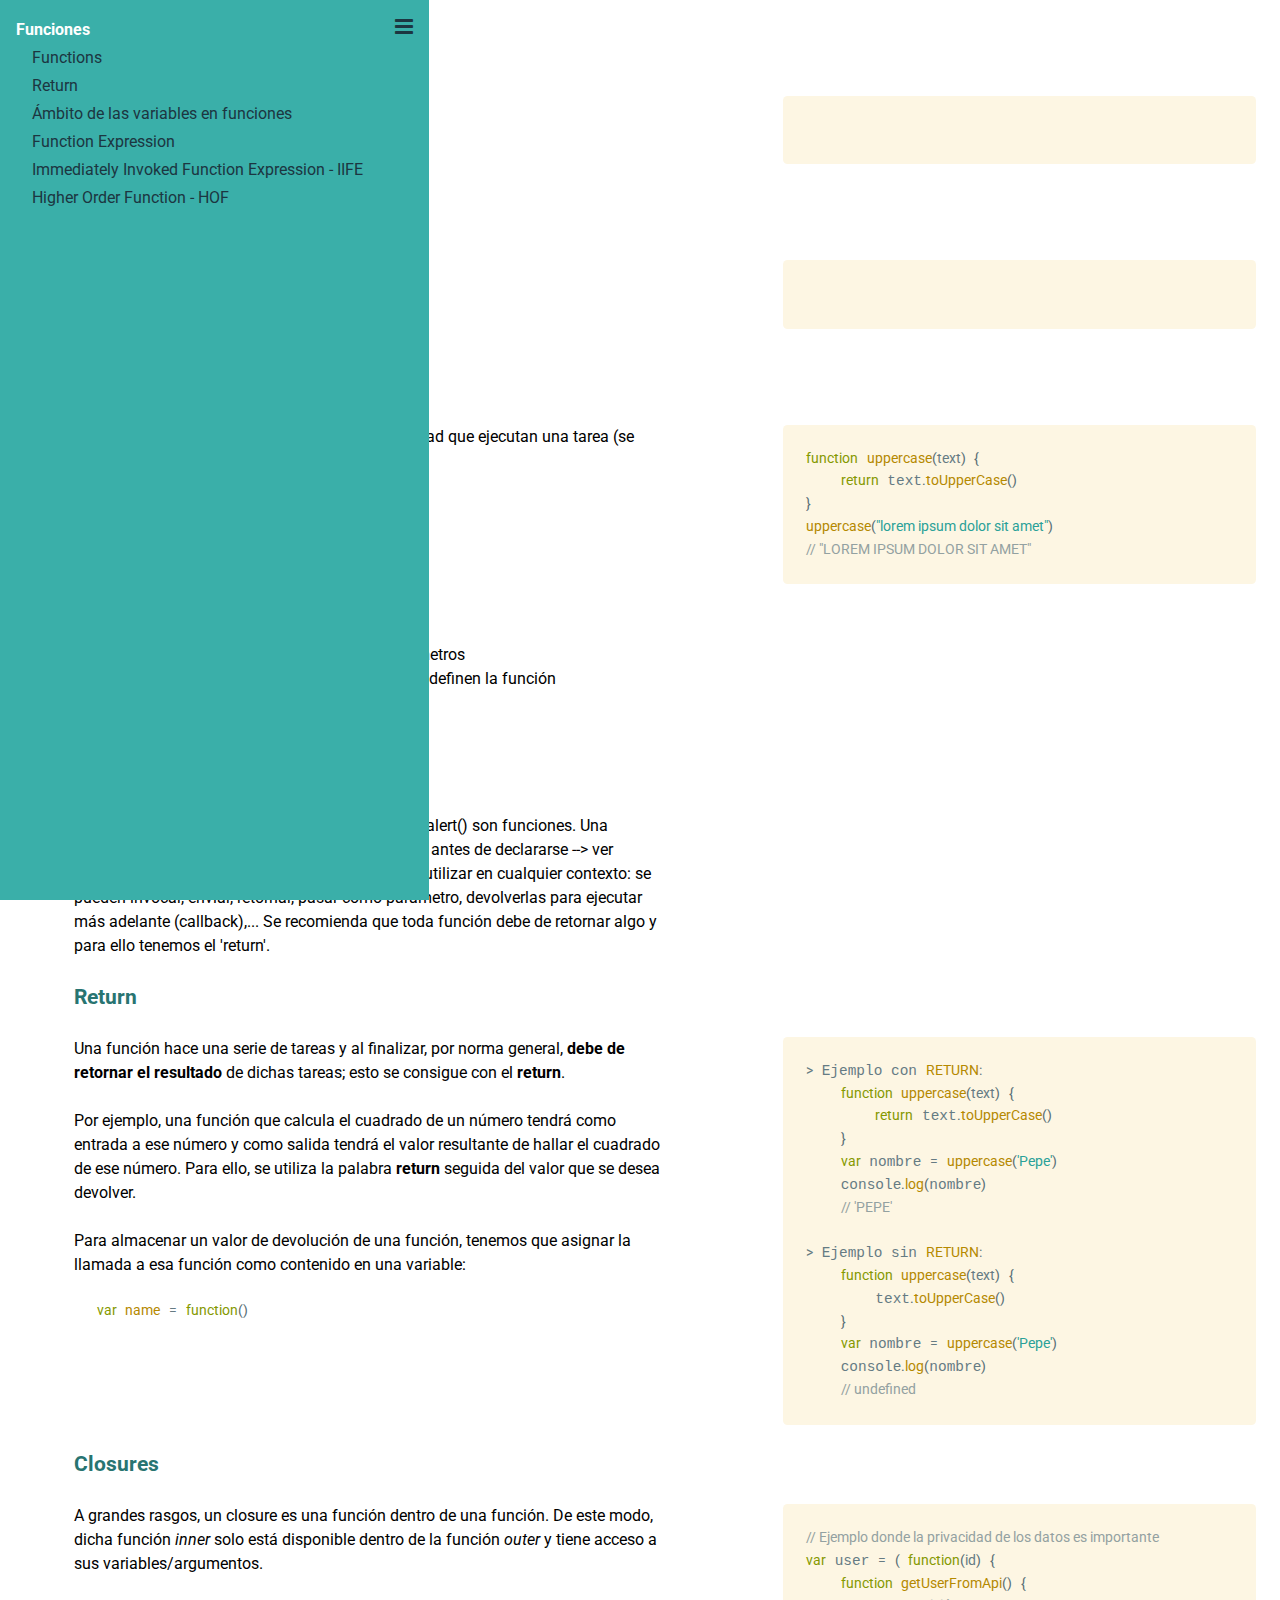
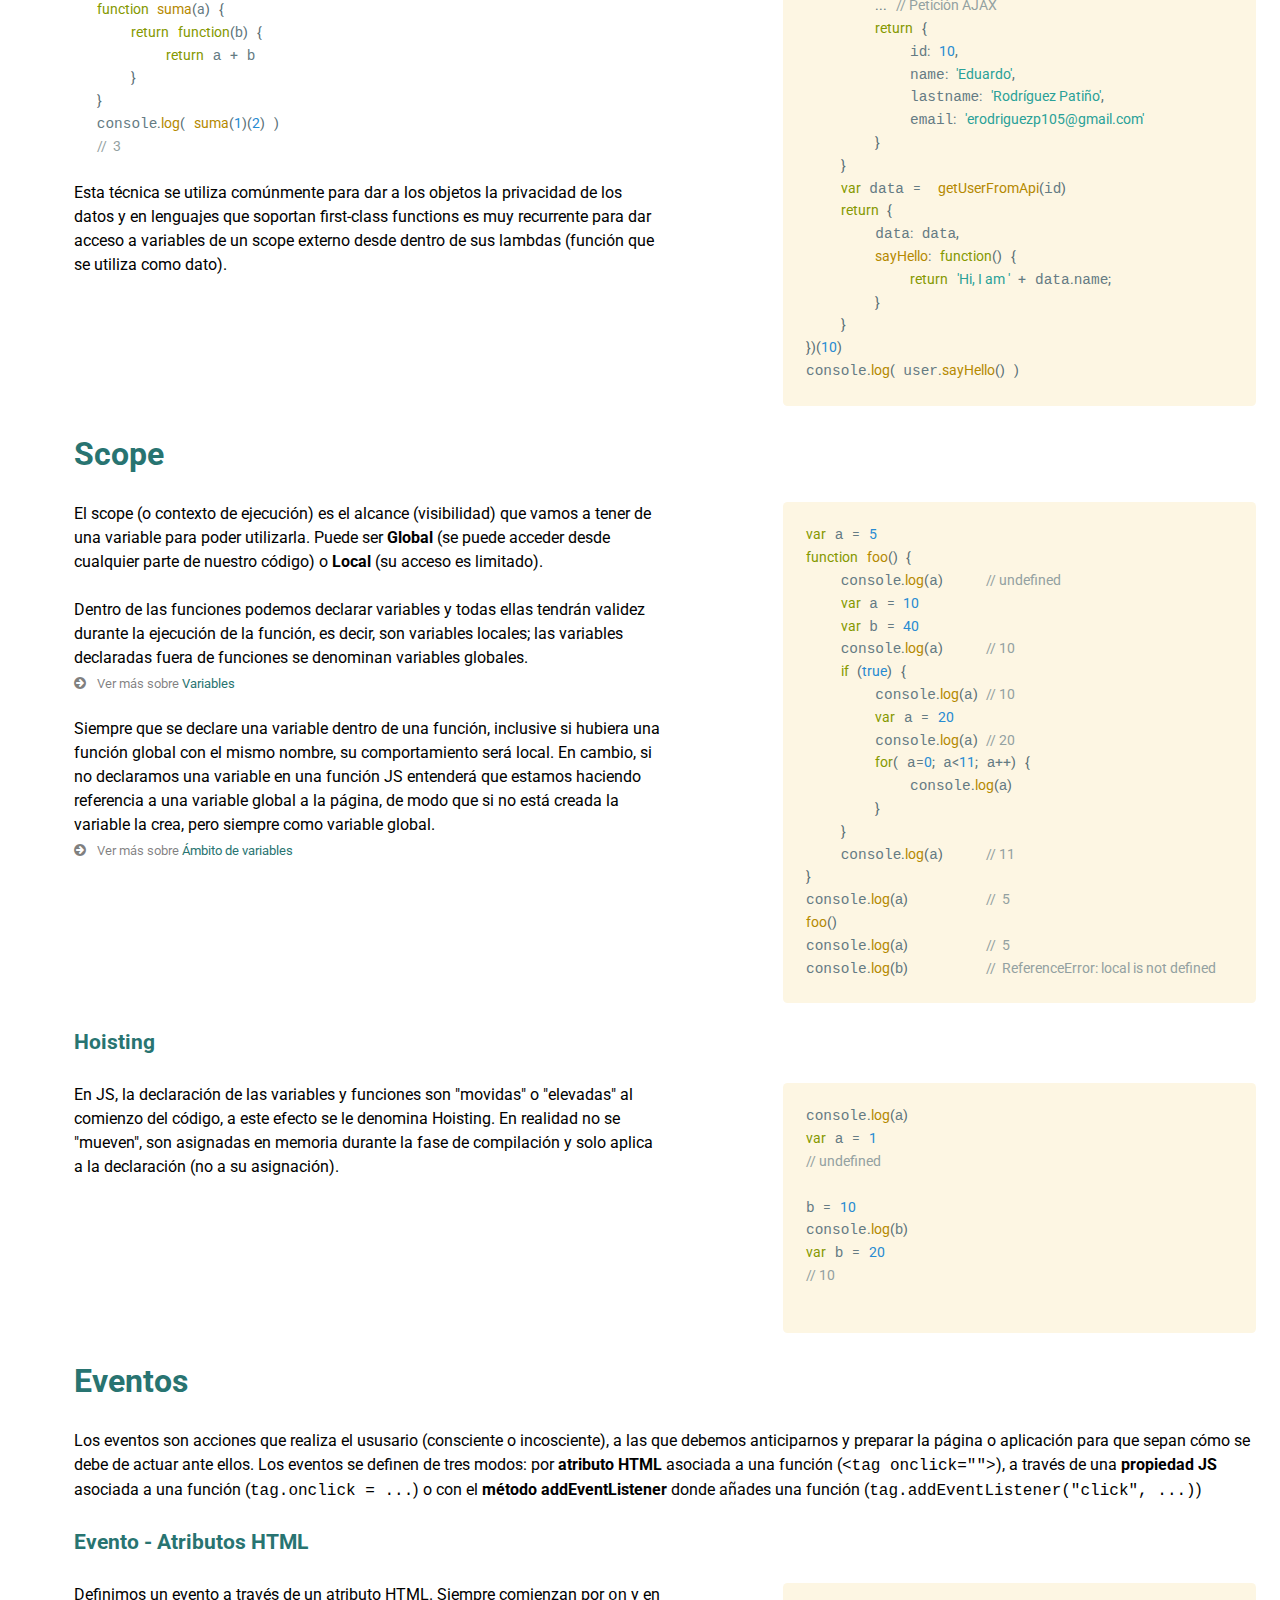
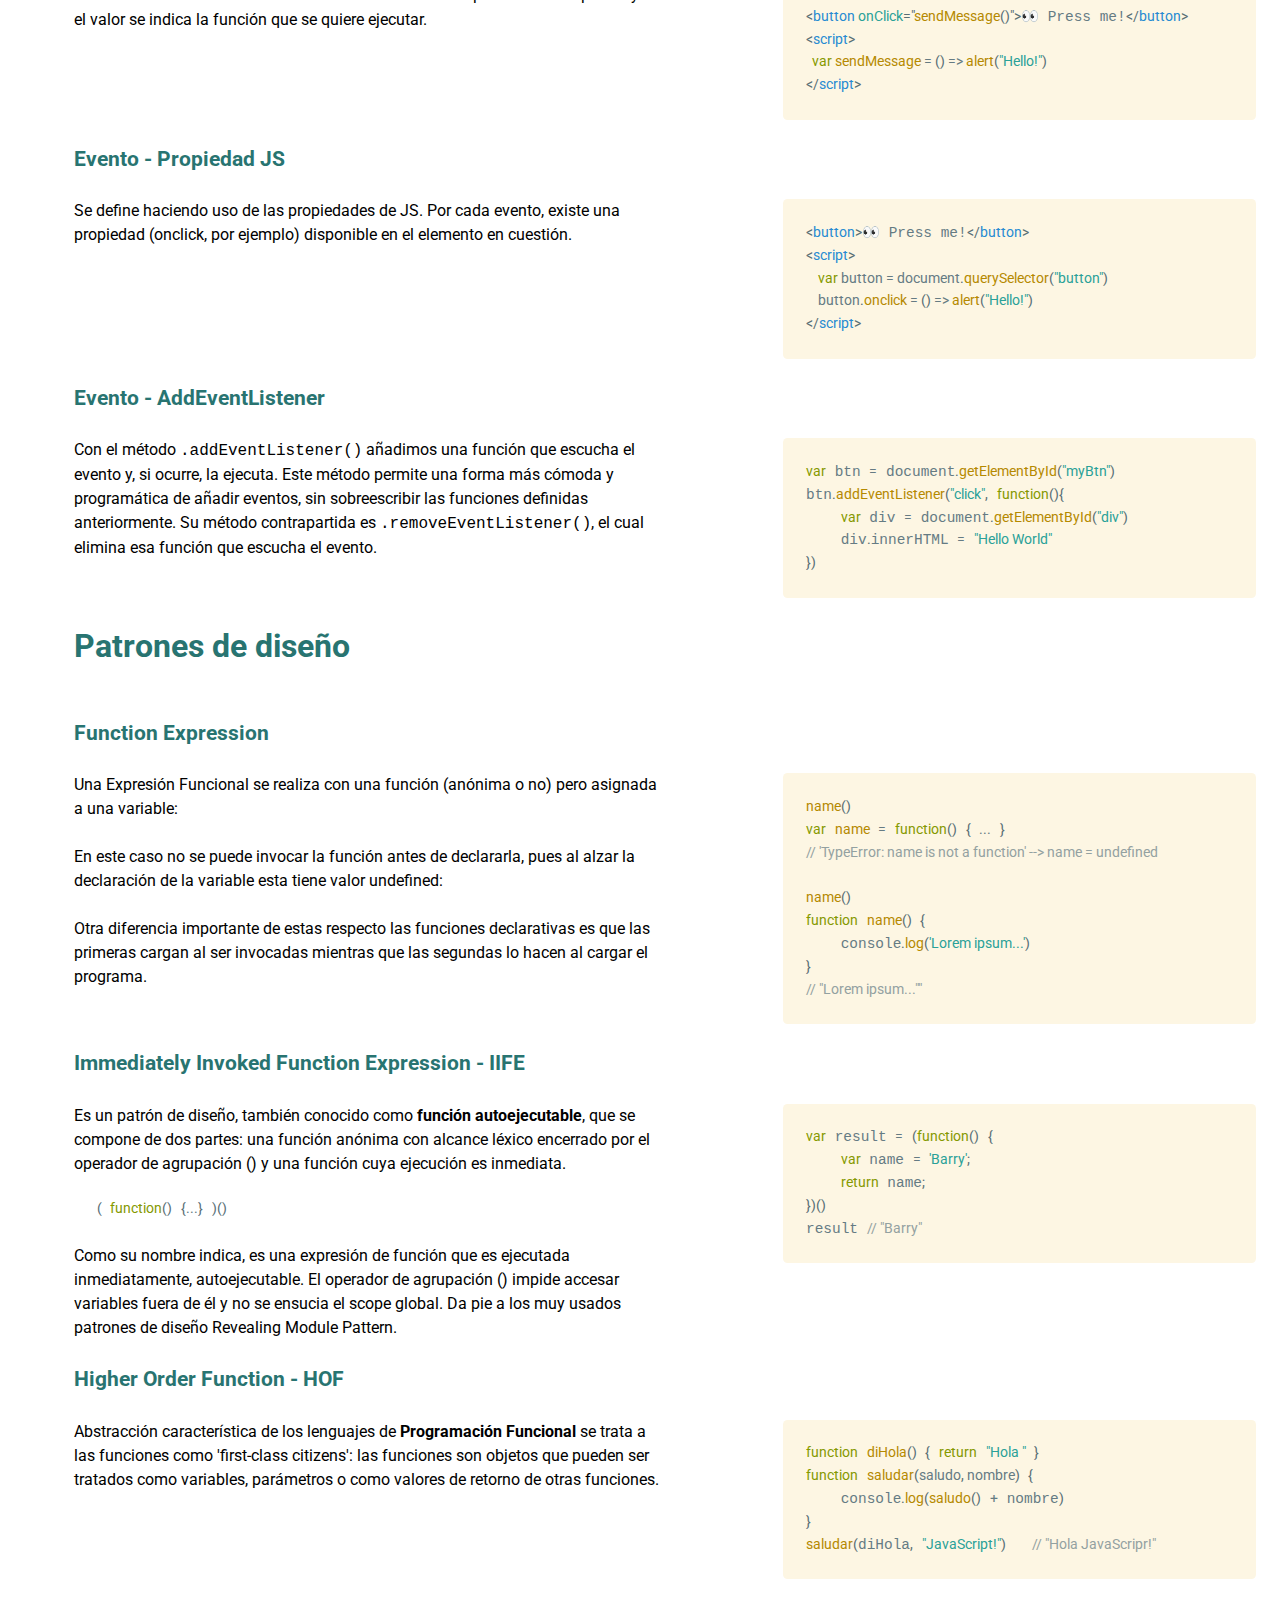
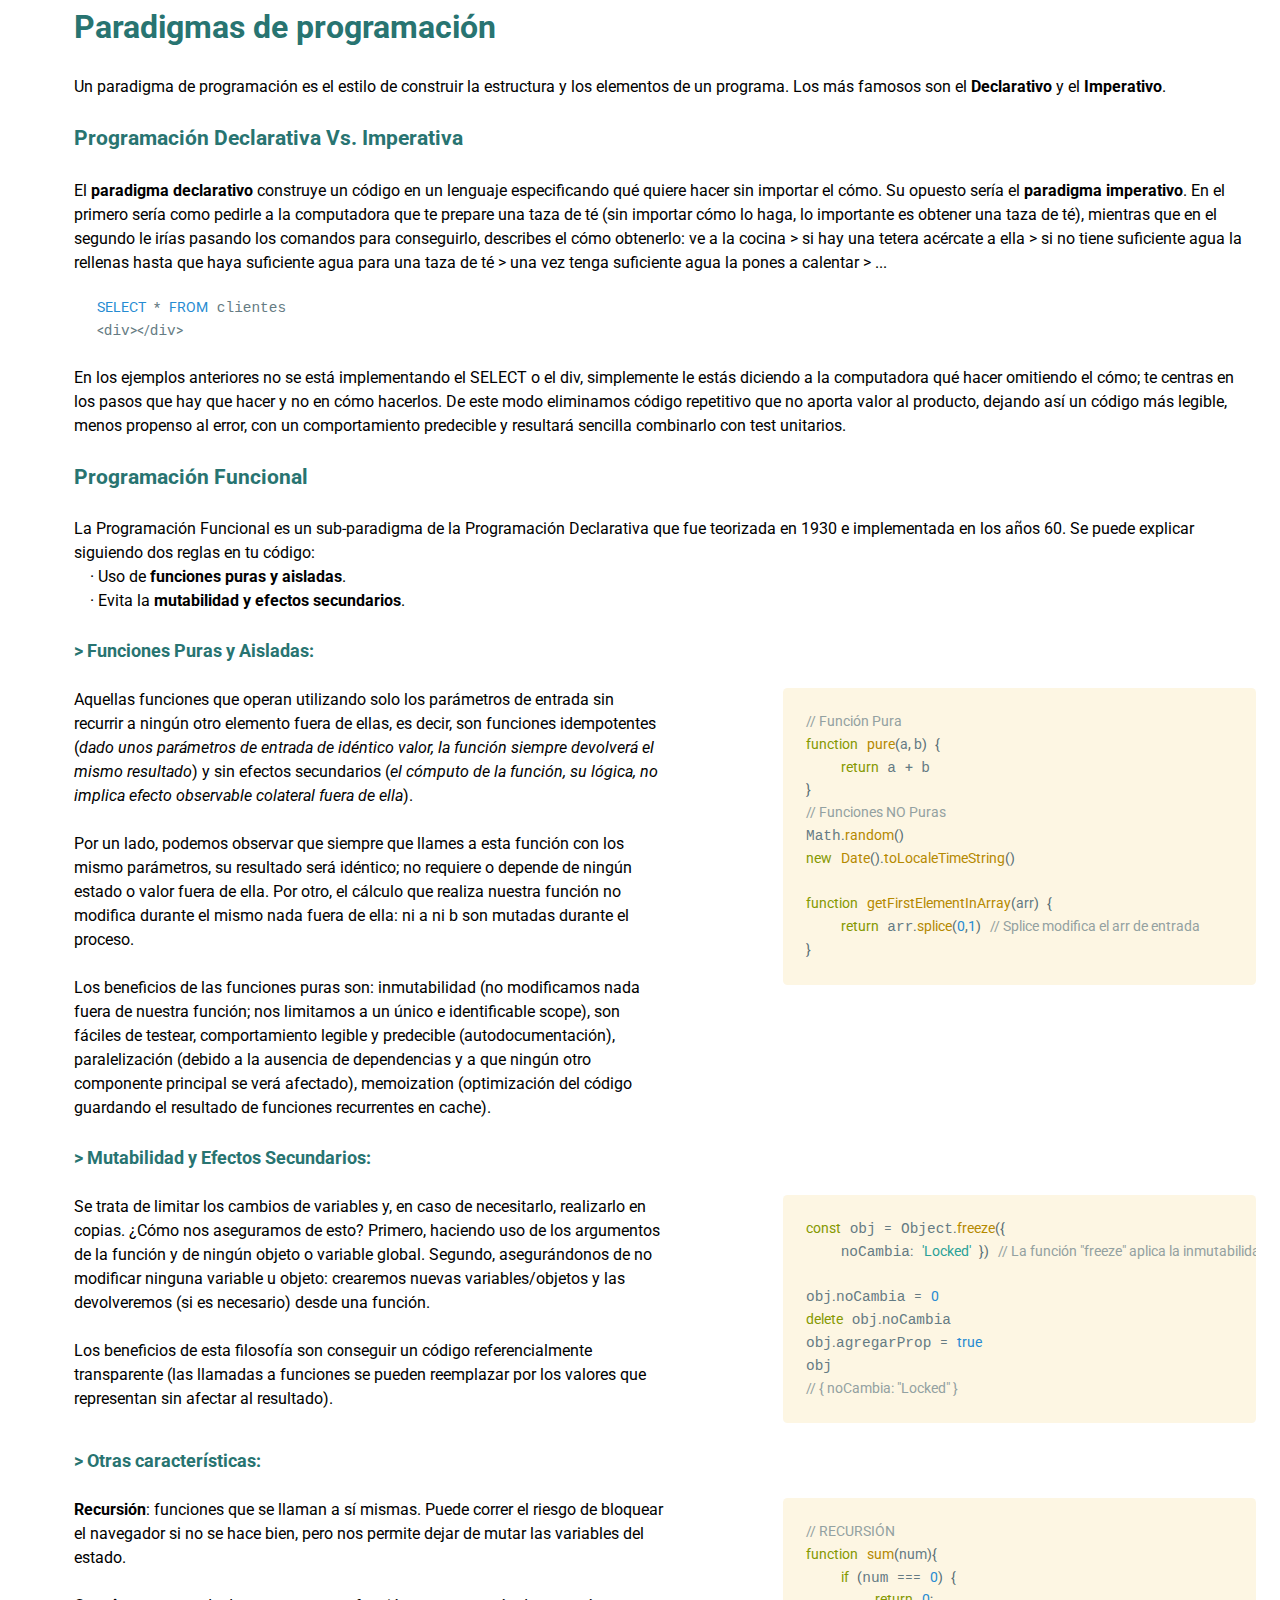
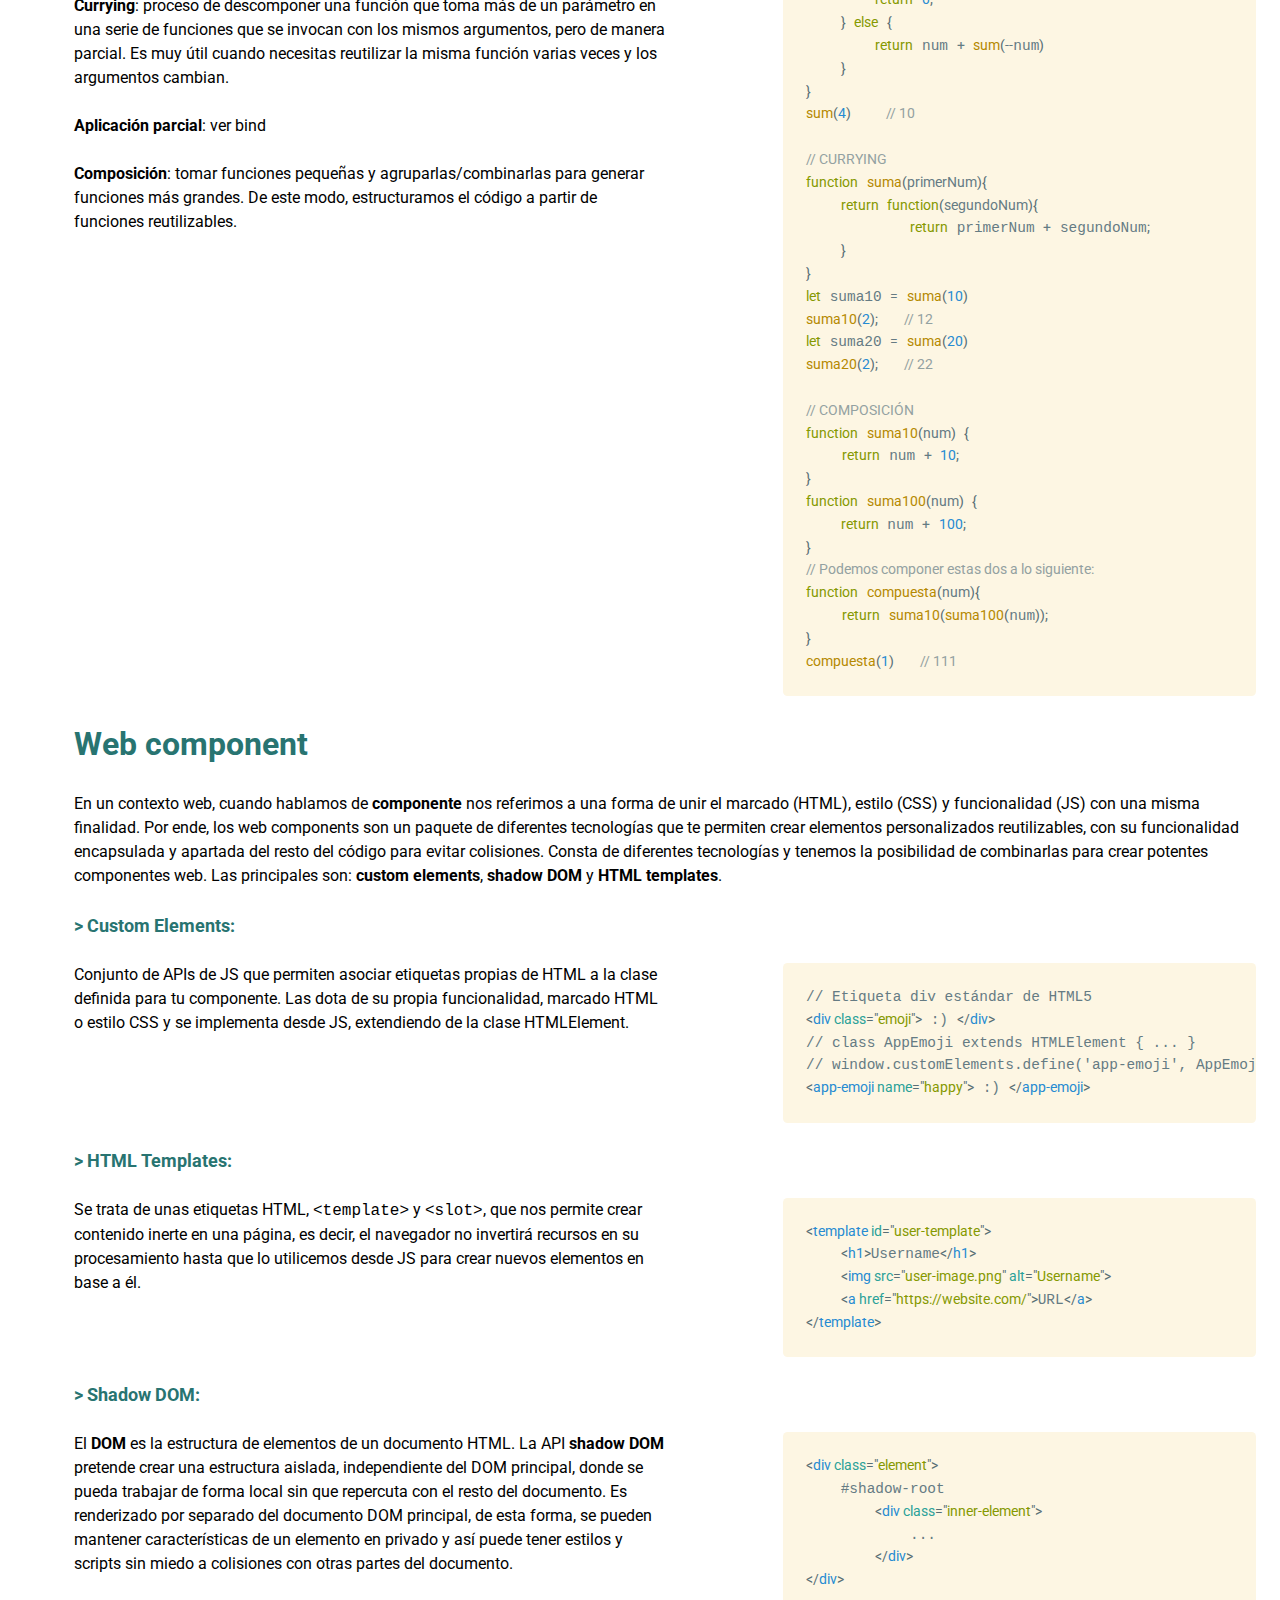
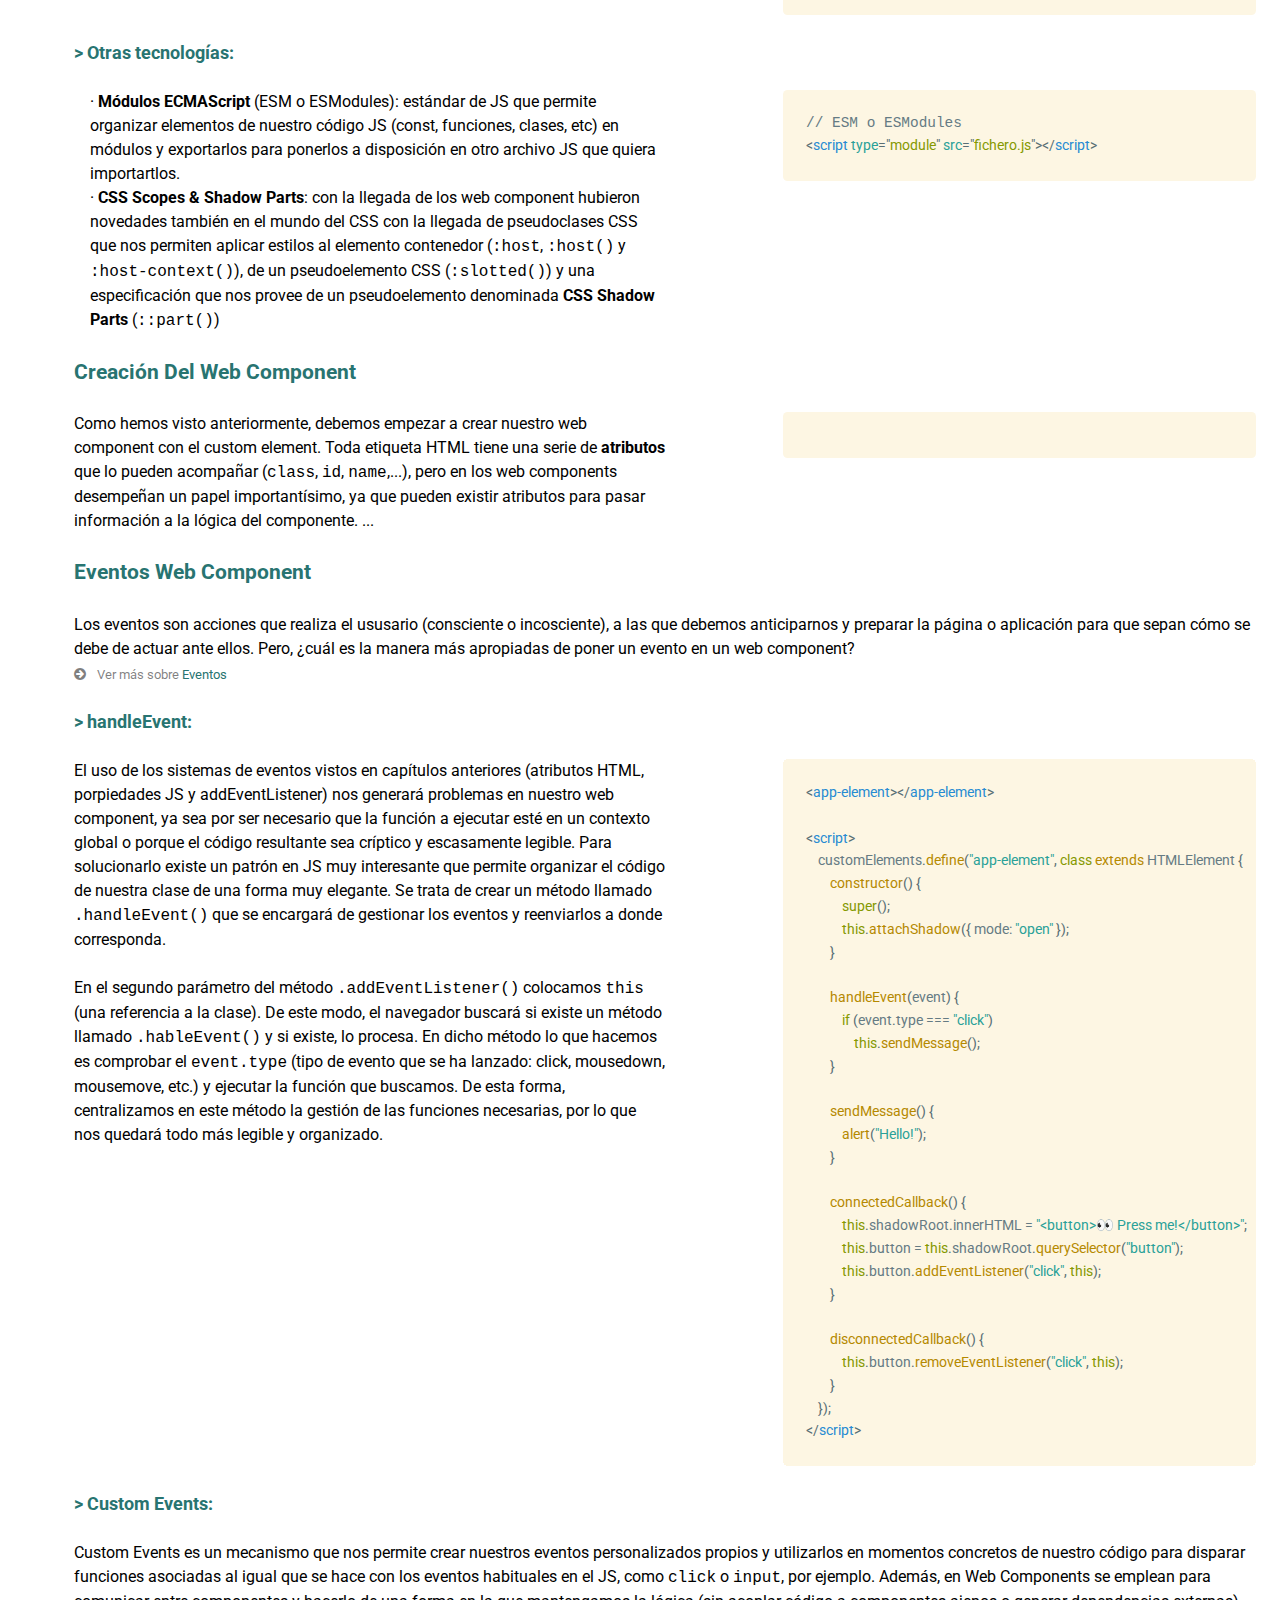
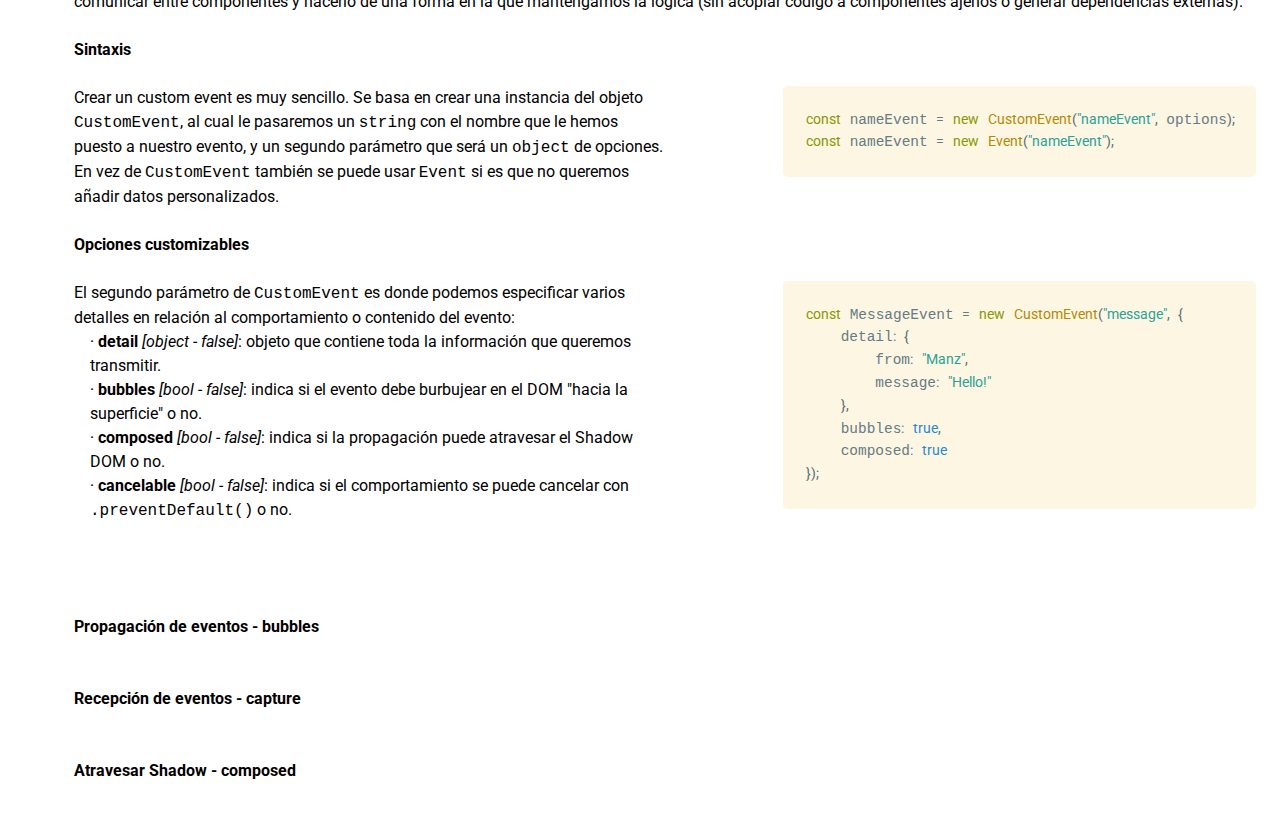
==== staff/bruno-diaz/index.html @ b8c747b1 "Web with all knowledge about JS" ====
<!DOCTYPE html>
<html lang="es">
<head>
    <meta charset="UTF-8">
    <meta name="viewport" content="width=device-width, initial-scale=1.0">

    <script src="https://code.jquery.com/jquery-1.10.2.js"></script>

    <link rel="stylesheet" href="https://cdnjs.cloudflare.com/ajax/libs/font-awesome/4.7.0/css/font-awesome.min.css">
    <link rel="stylesheet" href="./css/style.css">
    <title></title>
</head>
<body>
    <nav id="navList"></nav>

    <section id="contain">
        <h1>Variable</h1>
        <div class="contain__block">
            <div>
                
            </div>
            <pre class="language-javascript"><code>

            </code></pre>
        </div>

        <h1>Object</h1>
        <div class="contain__block">
            <div>
                
            </div>
            <pre class="language-javascript"><code>

            </code></pre>
        </div>

        <h1>Function</h1>
        <div class="contain__block">
            <div>
                Una función es un trozo o conjunto de funcionalidad que ejecutan una tarea (se aconseja que tenga una única responasibilidad).
            
                <h6>Declarar una función</h6>
                <pre class="language-javascript"><code>
function name() { ... }
                </code></pre>
                Donde vemos las siguientes partes:
                <ul class="contain__list">
                    <li>name -> ID para determinar la función</li>
                    <li>() -> operador de agrupación para recibir parámetros</li>
                    <li>{} -> para delimitar el bloque de sentencias que definen la función</li>
                </ul>
                
                <h6> Invocación de una función</h6>
                <pre class="language-javascript"><code>
name()
                </code></pre>
                Con esto se puede determinar que console.log() o alert() son funciones.

                Una cualidad de JS es que la función se puede invocar antes de declararse --> ver Hoisting (alzado)

                Las funciones en JS se pueden utilizar en cualquier contexto: se pueden invocar, enviar, retornar, pasar como parámetro, devolverlas para ejecutar más adelante (callback),...

                Se recomienda que toda función debe de retornar algo y para ello tenemos el 'return'.
            </div>
            <pre class="language-javascript"><code>
function uppercase(text) {
    return text.toUpperCase()
}
uppercase("lorem ipsum dolor sit amet")
// "LOREM IPSUM DOLOR SIT AMET"
            </code></pre>
        </div>

        <h3 id="function__R">Return</h3>
        <div class="contain__block">
            <div>
                Una función hace una serie de tareas y al finalizar, por norma general, <strong>debe de retornar el resultado</strong> de dichas tareas; esto se consigue con el <strong>return</strong>.
                <br><br>
                Por ejemplo, una función que calcula el cuadrado de un número tendrá como entrada a ese número y como salida tendrá el valor resultante de hallar el cuadrado de ese número. Para ello, se utiliza la palabra <strong>return</strong> seguida del valor que se desea devolver.
                <br><br>
                Para almacenar un valor de devolución de una función, tenemos que asignar la llamada a esa función como contenido en una variable:
                <br>
                <pre class="language-javascript"><code>
var name = function()
                </code></pre>
            </div>
            <pre class="language-javascript"><code>
> Ejemplo con RETURN:
    function uppercase(text) {
        return text.toUpperCase()
    }
    var nombre = uppercase('Pepe')
    console.log(nombre)
    // 'PEPE'

> Ejemplo sin RETURN:
    function uppercase(text) {
        text.toUpperCase()
    }
    var nombre = uppercase('Pepe')
    console.log(nombre)
    // undefined
            </code></pre>
        </div>

        <h3 id="function__C">Closures</h3>
        <div class="contain__block">
            <div>
                A grandes rasgos, un closure es una función dentro de una función. De este modo, dicha función <i>inner</i> solo está disponible dentro de la función <i>outer</i> y tiene acceso a sus variables/argumentos.
                <pre class="language-javascript"><code>
function suma(a) {
    return function(b) {
        return a + b
    }
}
console.log( suma(1)(2) )
//  3 
                </code></pre>
                Esta técnica se utiliza comúnmente para dar a los objetos la privacidad de los datos y en lenguajes que soportan first-class functions es muy recurrente para dar acceso a variables de un scope externo desde dentro de sus lambdas (función que se utiliza como dato).
            </div>
            <pre class="language-javascript"><code>
// Ejemplo donde la privacidad de los datos es importante
var user = ( function(id) {
    function getUserFromApi() {
        ... // Petición AJAX
        return {
            id: 10,
            name: 'Eduardo',
            lastname: 'Rodríguez Patiño',
            email: 'erodriguezp105@gmail.com'
        }
    }
    var data =  getUserFromApi(id)
    return {
        data: data,
        sayHello: function() {
            return 'Hi, I am ' + data.name;
        }
    }
})(10)
console.log( user.sayHello() )
            </code></pre>
        </div>

        <h1 id="function__A">Scope</h1>
        <div class="contain__block">
            <div>
                El scope (o contexto de ejecución) es el alcance (visibilidad) que vamos a tener de una variable para poder utilizarla. Puede ser <strong>Global</strong> (se puede acceder desde cualquier parte de nuestro código) o <strong>Local</strong> (su acceso es limitado).
                <br><br>
                Dentro de las funciones podemos declarar variables y todas ellas tendrán validez durante la ejecución de la función, es decir, son variables locales; las variables declaradas fuera de funciones se denominan variables globales. 
                <br>
                <div class="moreInfo">
                    <i class="fa fa-arrow-circle-right "></i> Ver más sobre <a href="#">Variables</a>
                </div>
                <br>
                Siempre que se declare una variable dentro de una función, inclusive si hubiera una función global con el mismo nombre, su comportamiento será local. En cambio, si no declaramos una variable en una función JS entenderá que estamos haciendo referencia a una variable global a la página, de modo que si no está creada la variable la crea, pero siempre como variable global.
                <div class="moreInfo">
                    <i class="fa fa-arrow-circle-right "></i> Ver más sobre <a href="#">Ámbito de variables</a>
                </div>
            </div>
            <pre class="language-javascript"><code>
var a = 5
function foo() {
    console.log(a)     // undefined
    var a = 10
    var b = 40
    console.log(a)     // 10
    if (true) {
        console.log(a) // 10
        var a = 20
        console.log(a) // 20
        for( a=0; a<11; a++) {
            console.log(a)
        }
    }
    console.log(a)     // 11
}
console.log(a)         //  5
foo()
console.log(a)         //  5
console.log(b)         //  ReferenceError: local is not defined
            </code></pre>
        </div>

        <h3 id="">Hoisting</h3>
        <div class="contain__block">
            <div>
                En JS, la declaración de las variables y funciones son "movidas" o "elevadas" al comienzo del código, a este efecto se le denomina Hoisting. En realidad no se "mueven", son asignadas en memoria durante la fase de compilación y solo aplica a la declaración (no a su asignación).
            </div>
            <pre class="language-javascript"><code>
console.log(a)
var a = 1
// undefined

b = 10
console.log(b)
var b = 20
// 10

            </code></pre>
        </div>

        <h1>Eventos</h1>
        <div class="contain__block">
            <div>
                Los eventos son acciones que realiza el ususario (consciente o incosciente), a las que debemos anticiparnos y preparar la página o aplicación para que sepan cómo se debe de actuar ante ellos. Los eventos se definen de tres modos: por <strong>atributo HTML</strong> asociada a una función (<code>&lt;tag onclick=""&gt;</code>), a través de una <strong>propiedad JS</strong> asociada a una función (<code>tag.onclick = ...</code>) o con el <strong>método addEventListener</strong> donde añades una función (<code>tag.addEventListener("click", ...)</code>)
            </div>
        </div>

        <h3>Evento - Atributos HTML</h3>
        <div class="contain__block">
            <div>
                Definimos un evento a través de un atributo HTML. Siempre comienzan por <code>on</code> y en el valor se indica la función que se quiere ejecutar.
            </div>
            <pre class="language-html"><code>
&lt;button onClick="sendMessage()"&gt;👀 Press me!&lt;/button&gt;
&lt;script&gt;
  var sendMessage = () => alert("Hello!")
&lt;/script&gt;
            </code></pre>
        </div>

        <h3>Evento - Propiedad JS</h3>
        <div class="contain__block">
            <div>
                Se define haciendo uso de las propiedades de JS. Por cada evento, existe una propiedad (onclick, por ejemplo) disponible en el elemento en cuestión.
            </div>
            <pre class="language-html"><code>
&lt;button&gt;👀 Press me!&lt;/button&gt;
&lt;script&gt;
    var button = document.querySelector("button")
    button.onclick = () => alert("Hello!")
&lt;/script&gt;
            </code></pre>
        </div>

        <h3>Evento - addEventListener</h3>
        <div class="contain__block">
            <div>
                Con el método <code>.addEventListener()</code> añadimos una función que escucha el evento y, si ocurre, la ejecuta. Este método permite una forma más cómoda y programática de añadir eventos, sin sobreescribir las funciones definidas anteriormente. Su método contrapartida es <code>.removeEventListener()</code>, el cual elimina esa función que escucha el evento.
            </div>
            <pre class="language-javascript"><code>
var btn = document.getElementById("myBtn")
btn.addEventListener("click", function(){
    var div = document.getElementById("div")
    div.innerHTML = "Hello World"
})
            </code></pre>
        </div>

        <h1>Patrones de diseño</h1>
        <div class="contain__block">
            <div>
                
            </div>
        </div>

        <h3 id="function__FE">Function Expression</h3>
        <div class="contain__block">
            <div>
                Una Expresión Funcional se realiza con una función (anónima o no) pero asignada a una variable:
                <br><br>
                En este caso no se puede invocar la función antes de declararla, pues al alzar la declaración de la variable esta tiene valor undefined:
                <br><br>
                Otra diferencia importante de estas respecto las funciones declarativas es que las primeras cargan al ser invocadas mientras que las segundas lo hacen al cargar el programa.
            </div>
            <pre class="language-javascript"><code>
name()
var name = function() { ... }
// 'TypeError: name is not a function' --> name = undefined

name()
function name() {
    console.log('Lorem ipsum...')
}
// "Lorem ipsum...""
            </code></pre>
        </div>

        <h3 id="function__IIFE">Immediately Invoked Function Expression - IIFE</h3>
        <div class="contain__block">
            <div>
                Es un patrón de diseño, también conocido como <strong>función autoejecutable</strong>, que se compone de dos partes: una función anónima con alcance léxico encerrado por el operador de agrupación () y una función cuya ejecución es inmediata.
                <pre class="language-javascript"><code>
( function() {...} )()
                </code></pre>
                Como su nombre indica, es una expresión de función que es ejecutada inmediatamente, autoejecutable. El operador de agrupación () impide accesar variables fuera de él y no se ensucia el scope global. Da pie a los muy usados patrones de diseño Revealing Module Pattern.
            </div>
            <pre class="language-javascript"><code>
var result = (function() {
    var name = 'Barry';
    return name;
})()
result // "Barry"
            </code></pre>
        </div>
        
        <h3 id="function__HOF">Higher Order Function - HOF</h3>
        <div class="contain__block">
            <div>
                Abstracción característica de los lenguajes de <strong>Programación Funcional</strong> se trata a las funciones como 'first-class citizens': las funciones son objetos que pueden ser tratados como variables, parámetros o como valores de retorno de otras funciones.
            </div>
            <pre class="language-javascript"><code>
function diHola() { return "Hola " }
function saludar(saludo, nombre) {
    console.log(saludo() + nombre)
}
saludar(diHola, "JavaScript!")   // "Hola JavaScripr!"
            </code></pre>
        </div>

        <h1 id="paradigma">Paradigmas de programación</h1>
        <div class="contain__block">
            <div>
                Un paradigma de programación es el estilo de construir la estructura y los elementos de un programa. Los más famosos son el <strong>Declarativo</strong> y el <strong>Imperativo</strong>.
            </div>
        </div>

        <h3 id="paradigma__DI">Programación Declarativa vs. Imperativa</h3>
        <div class="contain__block">
            <div>
                El <strong>paradigma declarativo</strong> construye un código en un lenguaje especificando qué quiere hacer sin importar el cómo. Su opuesto sería el <strong>paradigma imperativo</strong>. En el primero sería como pedirle a la computadora que te prepare una taza de té (sin importar cómo lo haga, lo importante es obtener una taza de té), mientras que en el segundo le irías pasando los comandos para conseguirlo, describes el cómo obtenerlo: ve a la cocina > si hay una tetera acércate a ella > si no tiene suficiente agua la rellenas hasta que haya suficiente agua para una taza de té > una vez tenga suficiente agua la pones a calentar > ...
                <pre class="language-javascript"><code>
SELECT * FROM clientes<br>
&lt;div&gt;&lt;/div&gt;
                </code></pre>
                En los ejemplos anteriores no se está implementando el SELECT o el div, simplemente le estás diciendo a la computadora qué hacer omitiendo el cómo; te centras en los pasos que hay que hacer y no en cómo hacerlos. De este modo eliminamos código repetitivo que no aporta valor al producto, dejando así un código más legible, menos propenso al error, con un comportamiento predecible y resultará sencilla combinarlo con test unitarios.
            </div>
        </div>

        <h3 id="paradigma__F">Programación Funcional</h3>
        <div class="contain__block">
            <div>
                La Programación Funcional es un sub-paradigma de la Programación Declarativa que fue teorizada en 1930 e implementada en los años 60. Se puede explicar siguiendo dos reglas en tu código:
                <ul class="contain__list">
                    <li>Uso de <strong>funciones puras y aisladas</strong>.</li>
                    <li>Evita la <strong>mutabilidad y efectos secundarios</strong>.</li>
                </ul>
            </div>
        </div>

        <h6>Funciones Puras y Aisladas</h6>
        <div class="contain__block">
            <div>
                Aquellas funciones que operan utilizando solo los parámetros de entrada sin recurrir a ningún otro elemento fuera de ellas, es decir, son funciones idempotentes (<em>dado unos parámetros de entrada de idéntico valor, la función siempre devolverá el mismo resultado</em>) y sin efectos secundarios (<em>el cómputo de la función, su lógica, no implica efecto observable colateral fuera de ella</em>).
                <br><br>
                Por un lado, podemos observar que siempre que llames a esta función con los mismo parámetros, su resultado será idéntico; no requiere o depende de ningún estado o valor fuera de ella. Por otro, el cálculo que realiza nuestra función no modifica durante el mismo nada fuera de ella: ni a ni b son mutadas durante el proceso.
                <br><br>
                Los beneficios de las funciones puras son: inmutabilidad (no modificamos nada fuera de nuestra función; nos limitamos a un único e identificable scope), son fáciles de testear, comportamiento legible y predecible (autodocumentación), paralelización (debido a la ausencia de dependencias y a que ningún otro componente principal se verá afectado), memoization (optimización del código guardando el resultado de funciones recurrentes en cache).
            </div>
            <pre class="language-javascript"><code>
// Función Pura
function pure(a, b) {
    return a + b
}
// Funciones NO Puras
Math.random()
new Date().toLocaleTimeString()

function getFirstElementInArray(arr) {
    return arr.splice(0,1) // Splice modifica el arr de entrada
}
            </code></pre>
        </div>

        <h6>Mutabilidad y Efectos Secundarios</h6>
        <div class="contain__block">
            <div>
                Se trata de limitar los cambios de variables y, en caso de necesitarlo, realizarlo en copias. ¿Cómo nos aseguramos de esto? Primero, haciendo uso de los argumentos de la función y de ningún objeto o variable global. Segundo, asegurándonos de no modificar ninguna variable u objeto: crearemos nuevas variables/objetos y las devolveremos (si es necesario) desde una función.
                <br><br>
                Los beneficios de esta filosofía son conseguir un código referencialmente transparente (las llamadas a funciones se pueden reemplazar por los valores que representan sin afectar al resultado).
            </div>
            <pre class="language-javascript"><code>
const obj = Object.freeze({
    noCambia: 'Locked' }) // La función "freeze" aplica la inmutabilidad.

obj.noCambia = 0
delete obj.noCambia
obj.agregarProp = true
obj
// { noCambia: "Locked" }
            </code></pre>
        </div>

        <h6>Otras características</h6>
        <div class="contain__block">
            <div>
                <strong>Recursión</strong>: funciones que se llaman a sí mismas. Puede correr el riesgo de bloquear el navegador si no se hace bien, pero nos permite dejar de mutar las variables del estado.
                <br><br>
                <strong>Currying</strong>: proceso de descomponer una función que toma más de un parámetro en una serie de funciones que se invocan con los mismos argumentos, pero de manera parcial. Es muy útil cuando necesitas reutilizar la misma función varias veces y los argumentos cambian.
                <br><br>
                <strong>Aplicación parcial</strong>: ver bind
                <!-- https://www.freecodecamp.org/espanol/news/que-es-la-programacion-funcional-una-guia-de-javascript-para-principiantes/ -->
                <br><br>
                <strong>Composición</strong>: tomar funciones pequeñas y agruparlas/combinarlas para generar funciones más grandes. De este modo, estructuramos el código a partir de funciones reutilizables.
            </div>
            <pre class="language-javascript"><code>
// RECURSIÓN
function sum(num){
    if (num === 0) {
        return 0;
    } else {
        return num + sum(--num)
    }
}
sum(4)    // 10

// CURRYING
function suma(primerNum){
    return function(segundoNum){
            return primerNum + segundoNum;
    }
}
let suma10 = suma(10)
suma10(2);   // 12
let suma20 = suma(20)
suma20(2);   // 22

// COMPOSICIÓN
function suma10(num) {
	return num + 10;
}
function suma100(num) {
    return num + 100;
}
// Podemos componer estas dos a lo siguiente:
function compuesta(num){
	return suma10(suma100(num));
}
compuesta(1)   // 111
            </code></pre>
        </div>

        <h1>Web component</h1>
        <div class="contain__block">
            <div>
                En un contexto web, cuando hablamos de <strong>componente</strong> nos referimos a una forma de unir el marcado (HTML), estilo (CSS) y funcionalidad (JS) con una misma finalidad. Por ende, los web components son un paquete de diferentes tecnologías que te permiten crear elementos personalizados reutilizables, con su funcionalidad encapsulada y apartada del resto del código para evitar colisiones. Consta de diferentes tecnologías y tenemos la posibilidad de combinarlas para crear potentes componentes web. Las principales son: <strong>custom elements</strong>, <strong>shadow DOM</strong> y <strong>HTML templates</strong>.
            </div>
        </div>

        <h6>Custom Elements</h6>
        <div class="contain__block">
            <div>
                Conjunto de APIs de JS que permiten asociar etiquetas propias de HTML a la clase definida para tu componente. Las dota de su propia funcionalidad, marcado HTML o estilo CSS y se implementa desde JS, extendiendo de la clase HTMLElement.
            </div>
            <pre class="language-html"><code>
// Etiqueta div estándar de HTML5
&lt;div class="emoji"&gt; :) &lt;/div&gt;
// class AppEmoji extends HTMLElement { ... }
// window.customElements.define('app-emoji', AppEmoji)
&lt;app-emoji name="happy"&gt; :) &lt;/app-emoji&gt;
            </code></pre>
        </div>

        <h6>HTML Templates</h6>
        <div class="contain__block">
            <div>
                Se trata de unas etiquetas HTML, <code>&lt;template&gt;</code> y <code>&lt;slot&gt;</code>, que nos permite crear contenido inerte en una página, es decir, el navegador no invertirá recursos en su procesamiento hasta que lo utilicemos desde JS para crear nuevos elementos en base a él.
            </div>
            <pre class="language-html"><code>
&lt;template id="user-template"&gt;
    &lt;h1&gt;Username&lt;/h1&gt;
    &lt;img src="user-image.png" alt="Username"&gt;
    &lt;a href="https://website.com/"&gt;URL&lt;/a&gt;
&lt;/template&gt;
            </code></pre>
        </div>

        <h6>Shadow DOM</h6>
        <div class="contain__block">
            <div>
                El <strong>DOM</strong> es la estructura de elementos de un documento HTML. La API <strong>shadow DOM</strong> pretende crear una estructura aislada, independiente del DOM principal, donde se pueda trabajar de forma local sin que repercuta con el resto del documento. Es renderizado por separado del documento DOM principal, de esta forma, se pueden mantener características de un elemento en privado y así puede tener estilos y scripts sin miedo a colisiones con otras partes del documento.
            </div>
            <pre class="language-html"><code>
&lt;div class="element"&gt;
    #shadow-root
        &lt;div class="inner-element"&gt;
            ...
        &lt;/div&gt;
&lt;/div&gt;
            </code></pre>
        </div>

        <h6>Otras tecnologías</h6>
        <div class="contain__block">
            <div>
                <ul class="contain__list">
                    <li>
                        <strong>Módulos ECMAScript</strong> (ESM o ESModules): estándar de JS que permite organizar elementos de nuestro código JS (const, funciones, clases, etc) en módulos y exportarlos para ponerlos a disposición en otro archivo JS que quiera importartlos.
                    </li>
                    <li>
                        <strong>CSS Scopes & Shadow Parts</strong>: con la llegada de los web component hubieron novedades también en el mundo del CSS con la llegada de pseudoclases CSS que nos permiten aplicar estilos al elemento contenedor (<code>:host</code>, <code>:host()</code> y <code>:host-context()</code>), de un pseudoelemento CSS (<code>:slotted()</code>) y una especificación que nos provee de un pseudoelemento denominada <strong>CSS Shadow Parts</strong> (<code>::part()</code>)
                    </li>
                </ul>
            </div>
            <pre class="language-html"><code>
// ESM o ESModules
&lt;script type="module" src="fichero.js"&gt;&lt;/script&gt;
            </code></pre>
        </div>

        <h3>Creación del Web Component</h3>
        <div class="contain__block">
            <div>
                Como hemos visto anteriormente, debemos empezar a crear nuestro web component con  el custom element.





                Toda etiqueta HTML tiene una serie de <strong>atributos</strong> que lo pueden acompañar (<code>class</code>, <code>id</code>, <code>name</code>,...), pero en los web components desempeñan un papel importantísimo, ya que pueden existir atributos para pasar información a la lógica del componente.

                ...
            </div>
            <pre class="language-html"><code>
            </code></pre>
        </div>

        <h3>Eventos Web Component</h3>
        <div class="contain__block">
            <div>
                Los eventos son acciones que realiza el ususario (consciente o incosciente), a las que debemos anticiparnos y preparar la página o aplicación para que sepan cómo se debe de actuar ante ellos. Pero, ¿cuál es la manera más apropiadas de poner un evento en un web component?
                <div class="moreInfo">
                    <i class="fa fa-arrow-circle-right "></i> Ver más sobre <a href="#">Eventos</a>
                </div>
            </div>
        </div>

        <h6>handleEvent</h6>
        <div class="contain__block">
            <div>
                El uso de los sistemas de eventos vistos en capítulos anteriores (atributos HTML, porpiedades JS y addEventListener) nos generará problemas en nuestro web component, ya sea por ser necesario que la función a ejecutar esté en un contexto global o porque el código resultante sea críptico y escasamente legible. Para solucionarlo existe un patrón en JS muy interesante que permite organizar el código de nuestra clase de una forma muy elegante. Se trata de crear un método llamado <code>.handleEvent()</code> que se encargará de gestionar los eventos y reenviarlos a donde corresponda.
                <br><br>
                En el segundo parámetro del método <code>.addEventListener()</code> colocamos <code>this</code> (una referencia a la clase). De este modo, el navegador buscará si existe un método llamado <code>.hableEvent()</code> y si existe, lo procesa. En dicho método lo que hacemos es comprobar el <code>event.type</code> (tipo de evento que se ha lanzado: click, mousedown, mousemove, etc.) y ejecutar la función que buscamos. De esta forma, centralizamos en este método la gestión de las funciones necesarias, por lo que nos quedará todo más legible y organizado.
            </div>
            <pre class="language-html"><code>
&lt;app-element&gt;&lt;/app-element&gt;

&lt;script&gt;
    customElements.define("app-element", class extends HTMLElement {
        constructor() {
            super();
            this.attachShadow({ mode: "open" });
        }

        handleEvent(event) {
            if (event.type === "click")
                this.sendMessage();
        }

        sendMessage() {
            alert("Hello!");
        }

        connectedCallback() {
            this.shadowRoot.innerHTML = "&lt;button&gt;👀 Press me!&lt;/button&gt;";
            this.button = this.shadowRoot.querySelector("button");
            this.button.addEventListener("click", this);
        }

        disconnectedCallback() {
            this.button.removeEventListener("click", this);
        }
    });
&lt;/script&gt;
            </code></pre>
        </div>

        <h6>Custom Events</h6>
        <div class="contain__block">
            <div>
                Custom Events es un mecanismo que nos permite crear nuestros eventos personalizados propios y utilizarlos en momentos concretos de nuestro código para disparar funciones asociadas al igual que se hace con los eventos habituales en el JS, como <code>click</code> o <code>input</code>, por ejemplo. Además, en Web Components se emplean para comunicar entre componentes y hacerlo de una forma en la que mantengamos la lógica (sin acoplar código a componentes ajenos o generar dependencias externas).
            </div>
        </div>

        <strong>Sintaxis</strong>
        <div class="contain__block">
            <div>
                Crear un custom event es muy sencillo. Se basa en crear una instancia del objeto <code>CustomEvent</code>, al cual le pasaremos un <code>string</code> con el nombre que le hemos puesto a nuestro evento, y un segundo parámetro que será un <code>object</code> de opciones. En vez de <code>CustomEvent</code> también se puede usar <code>Event</code> si es que no queremos añadir datos personalizados.
            </div>
            <pre class="language-javascript"><code>
const nameEvent = new CustomEvent("nameEvent", options);
const nameEvent = new Event("nameEvent");
            </code></pre>
        </div>

        <strong>Opciones customizables</strong>
        <div class="contain__block">
            <div>
                El segundo parámetro de <code>CustomEvent</code> es donde podemos especificar varios detalles en relación al comportamiento o contenido del evento:
                <ul class="contain__list">
                    <li><strong>detail</strong> <i>[object - false]</i>: objeto que contiene toda la información que queremos transmitir.</li>
                    <li><strong>bubbles</strong> <i>[bool - false]</i>: indica si el evento debe burbujear en el DOM "hacia la superficie" o no.</li>
                    <li><strong>composed</strong> <i>[bool - false]</i>: indica si la propagación puede atravesar el Shadow DOM o no.</li>
                    <li><strong>cancelable</strong> <i>[bool - false]</i>: indica si el comportamiento se puede cancelar con <code>.preventDefault()</code> o no.</li>
                </ul>
                <pre class="language-javascript"><code>

                </code></pre>
            </div>
            <pre class="language-javascript"><code>
const MessageEvent = new CustomEvent("message", {
    detail: {
        from: "Manz",
        message: "Hello!"
    },
    bubbles: true,
    composed: true
});
            </code></pre>
        </div>

        <strong>Propagación de eventos - bubbles</strong>
        <div class="contain__block">
            <div>
                
            </div>
        </div>

        <strong>Recepción de eventos - capture</strong>
        <div class="contain__block">
            <div>
                
            </div>
        </div>

        <strong>Atravesar Shadow - composed</strong>
        <div class="contain__block">
            <div>
                
            </div>
        </div>

        

        




        
    </section>

    <script>
        $(function(){
            $("#navList").load("./navList.html");
        });
    </script>
    <script src="js/prism.js"></script>
</body>
</html>
---- staff/bruno-diaz/css/style.css ----
@import url("reset.css");

@import url('https://fonts.googleapis.com/css2?family=Roboto:ital,wght@0,100;0,400;0,900;1,400&display=swap');
/* @import url("prism/default.css"); */
@import url("prism.css");

@import url("variables.css");

@import url("navList.css");

* { font-family: 'Roboto', sans-serif; font-size: 15px; }


h1, h3, h6 {
    color: var(--color-principal-darker);
}
h1 {
    margin: 0.75em 0;
}
h3 {
    font-size: 21px;
    margin: 0.5em 0;
    text-transform: capitalize;
}
h6 {
    font-size: 18px;
    margin: 0.75em 0;
}
h6::before {
    content: '>  ';
}
h6:after {
    content: ':';
}

a {
    color: var(--color-principal-darker);
    text-decoration: none;
}





#contain {
    margin: 24px 24px 24px calc(50px + 24px);
    line-height: 1.5;
}
.contain__block {
    display: flex;
    flex-flow: row nowrap;
    justify-content: space-between;
    align-items: flex-start;

    margin: 24px 0;
}
.contain__block > div:first-child {
    width: 50%;
    flex: 1 1 auto;
}
.contain__block > div:first-child > pre {
    margin: 0;
    display: block;
    background-color: transparent;
}
.contain__block > pre:last-child {
    width: 40%;
    height: auto;
    flex: 1 0 auto;
    margin: 0 0 0 10%;
    /* padding: 24px; */
}



.contain__list { padding-left: 16px;}
.contain__list li:before { 
    content: '· ';
}


.moreInfo {
    margin-top: 4px;
    color: rgba(0, 0, 0, .5);
    font-size: 13px;
}
.moreInfo i {
    margin-right: 8px;
    font-size: 14px;
}
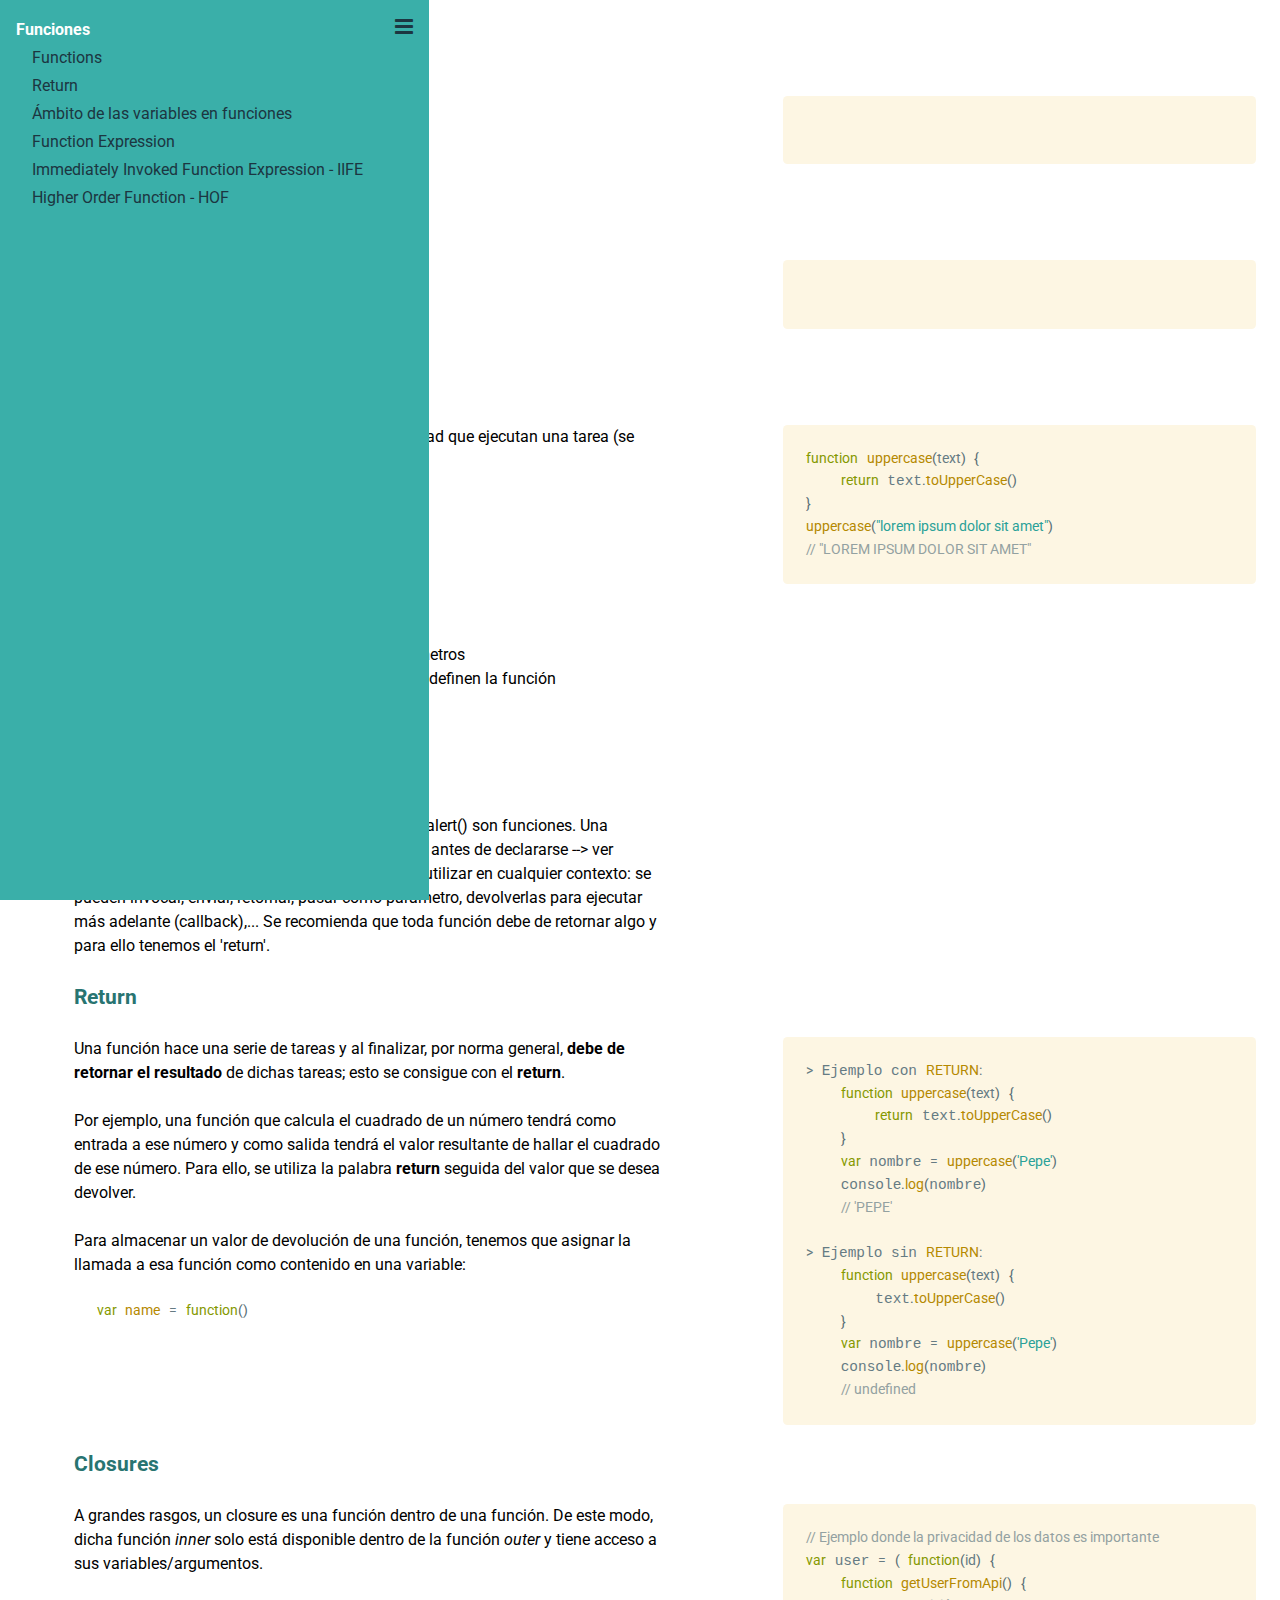
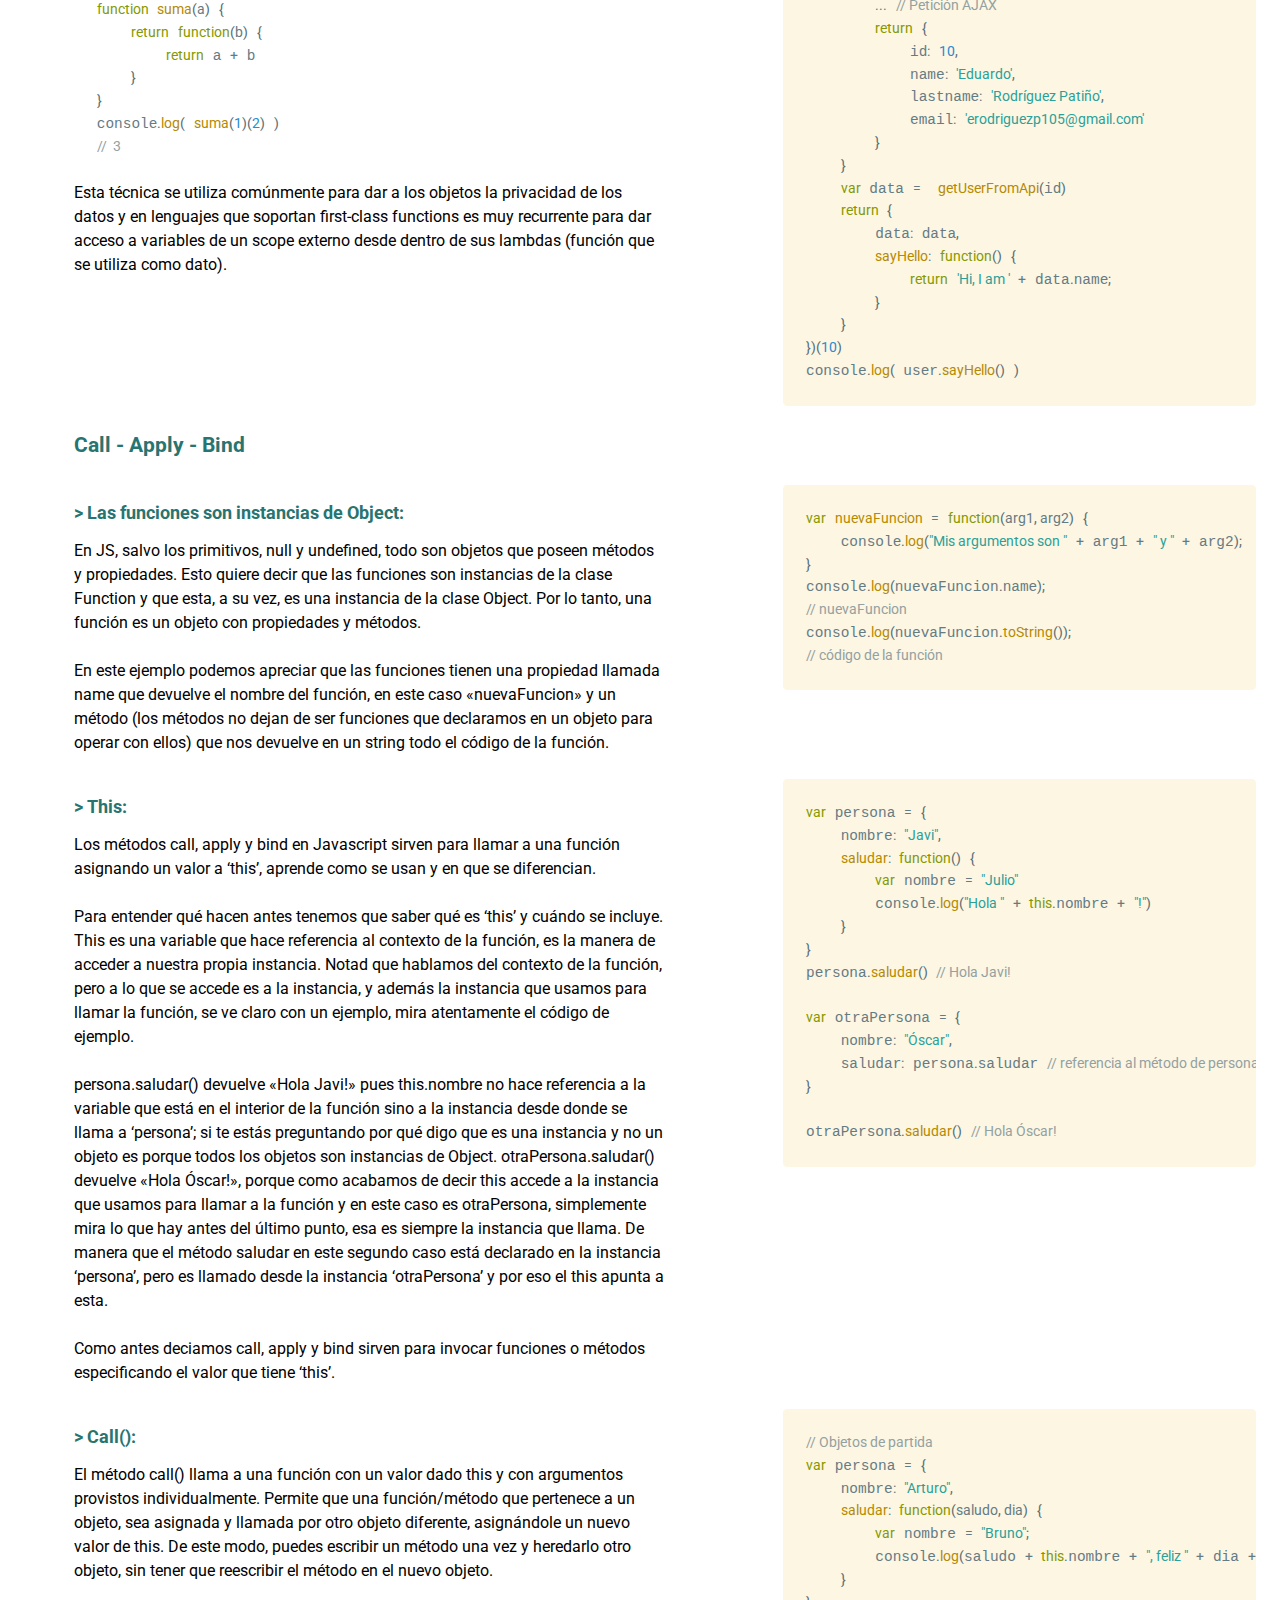
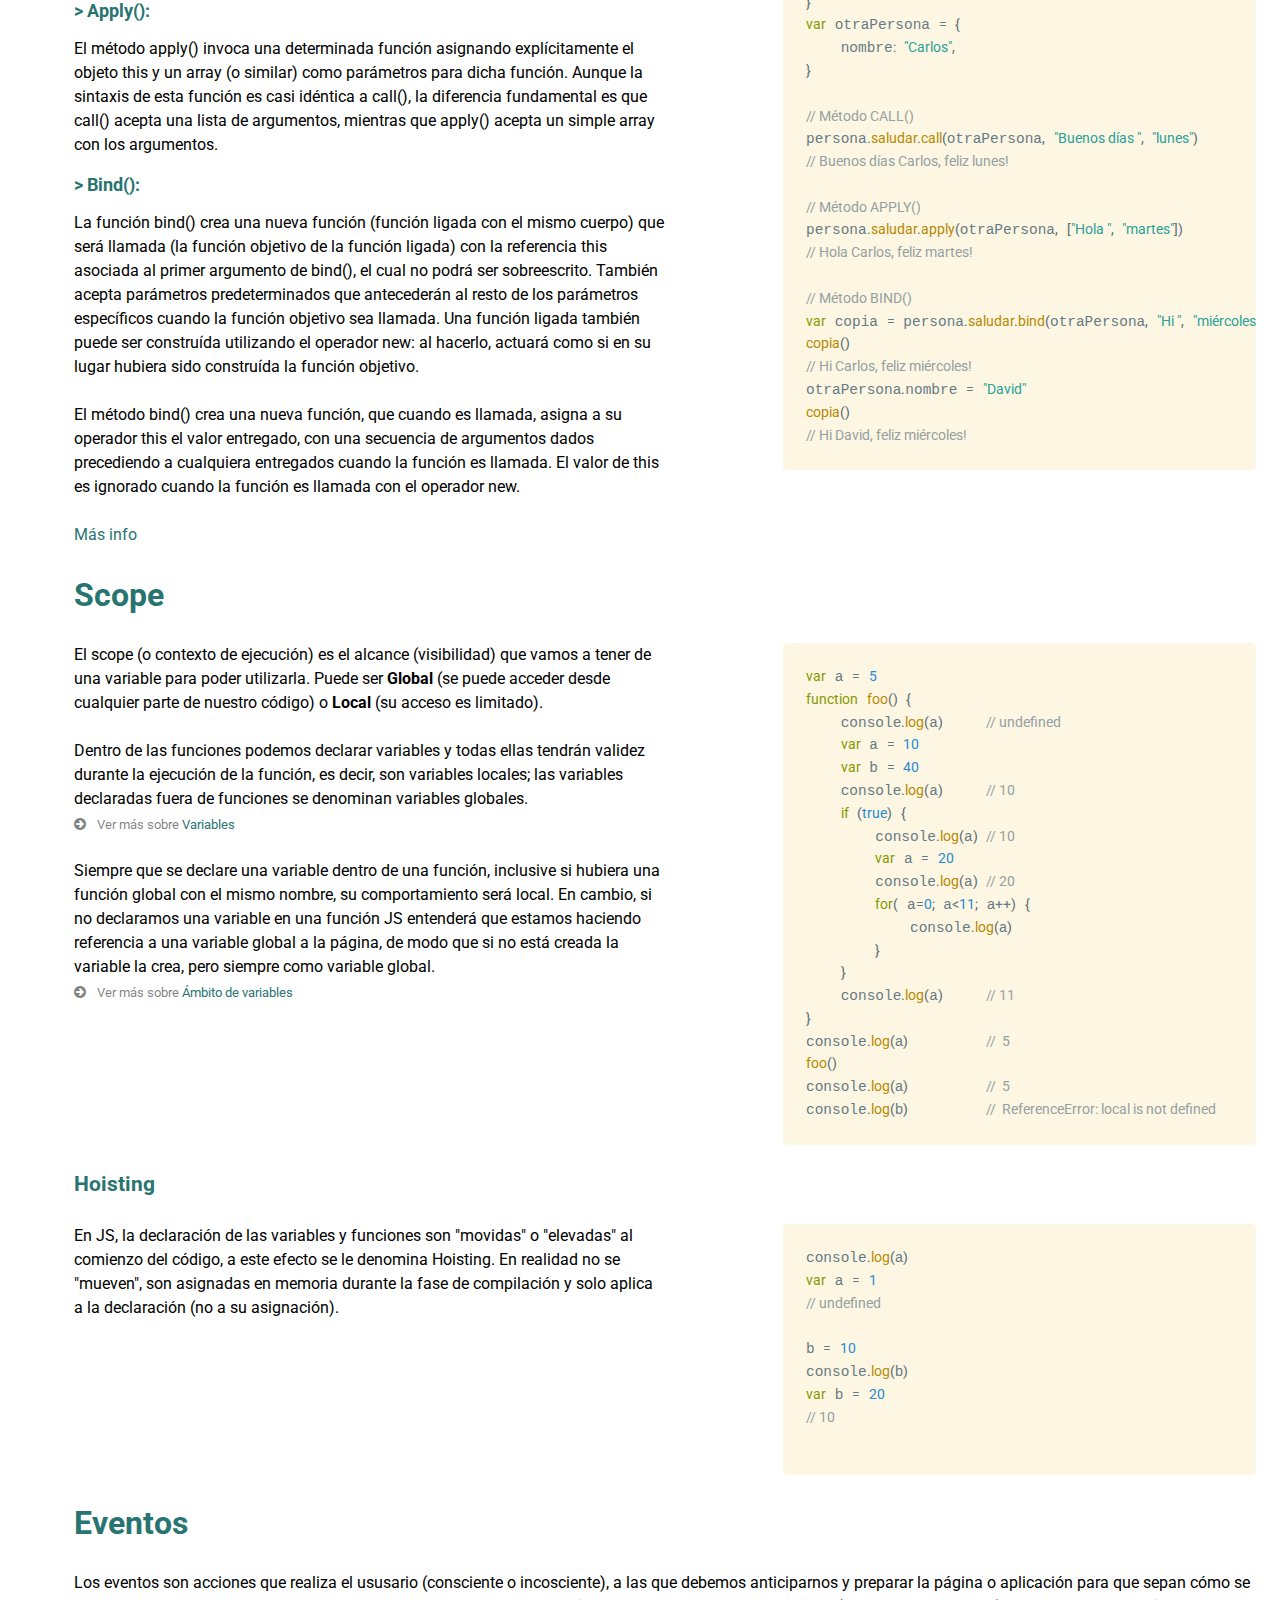
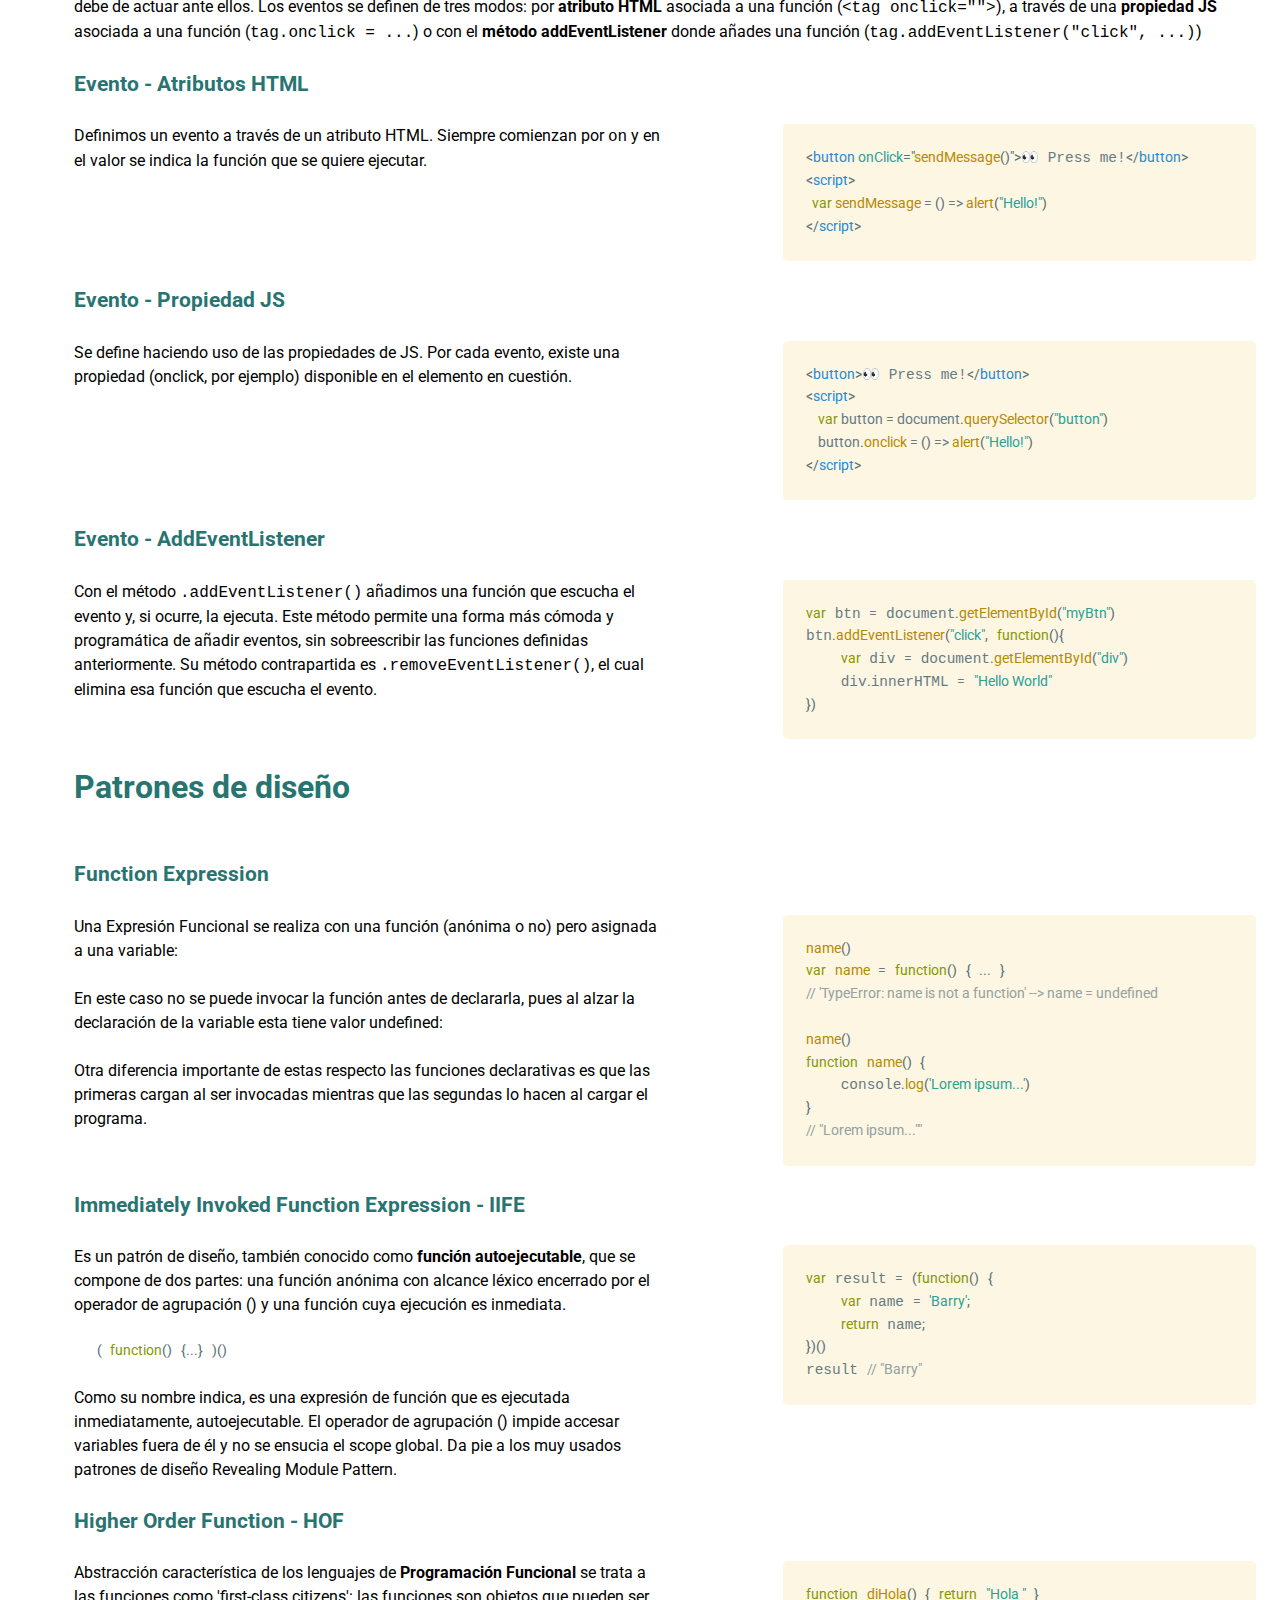
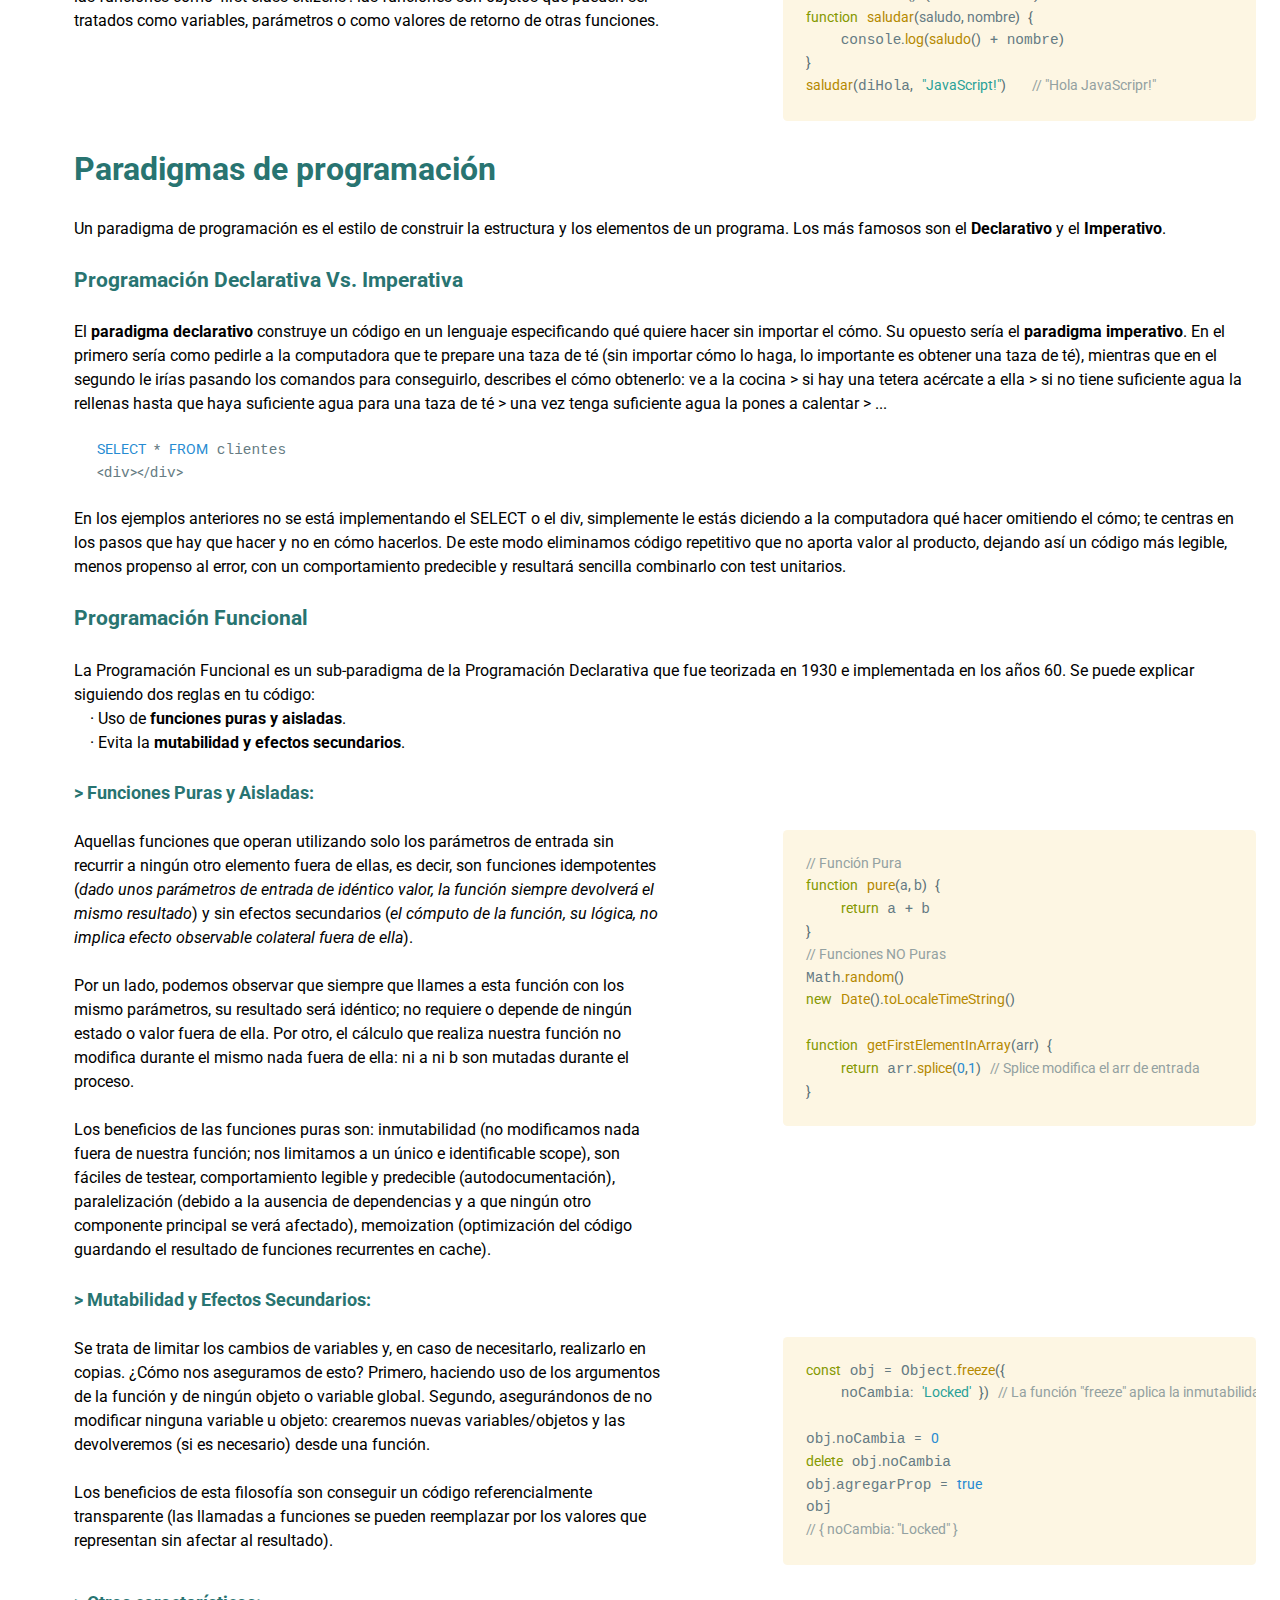
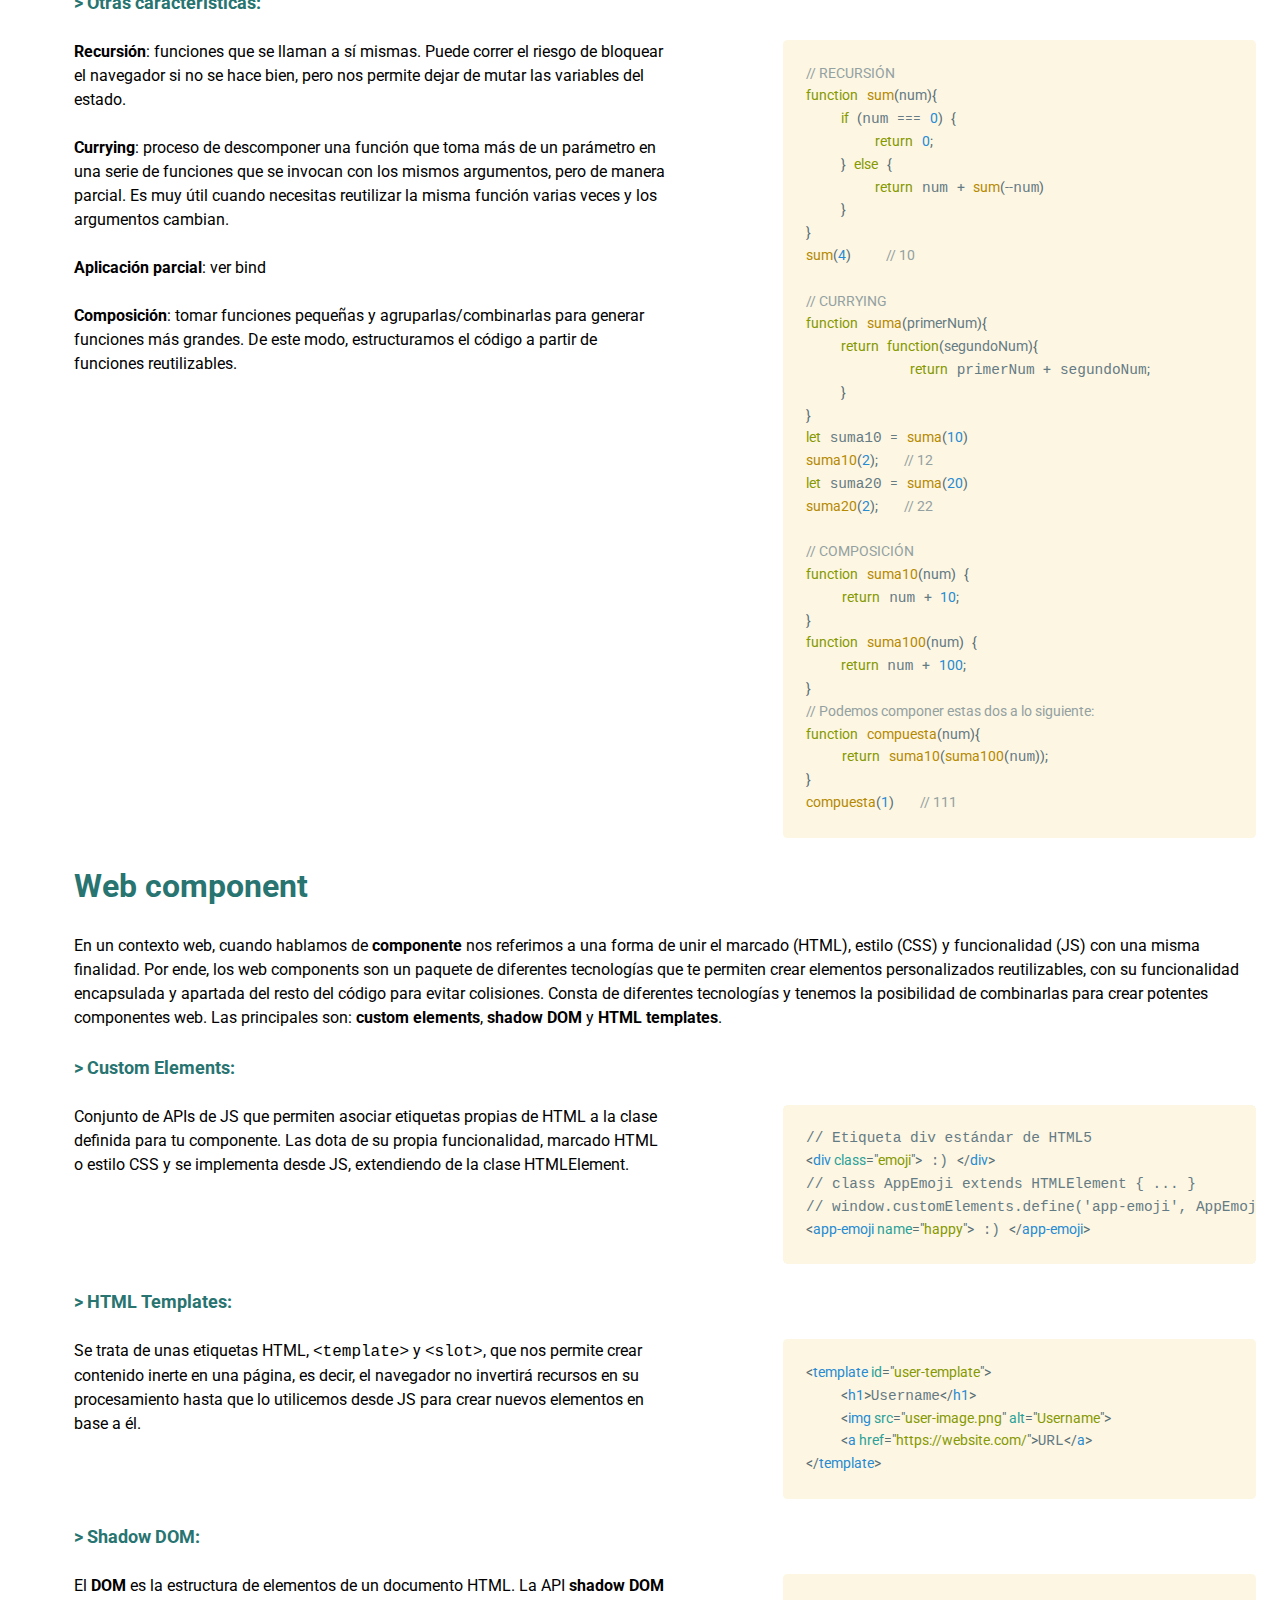
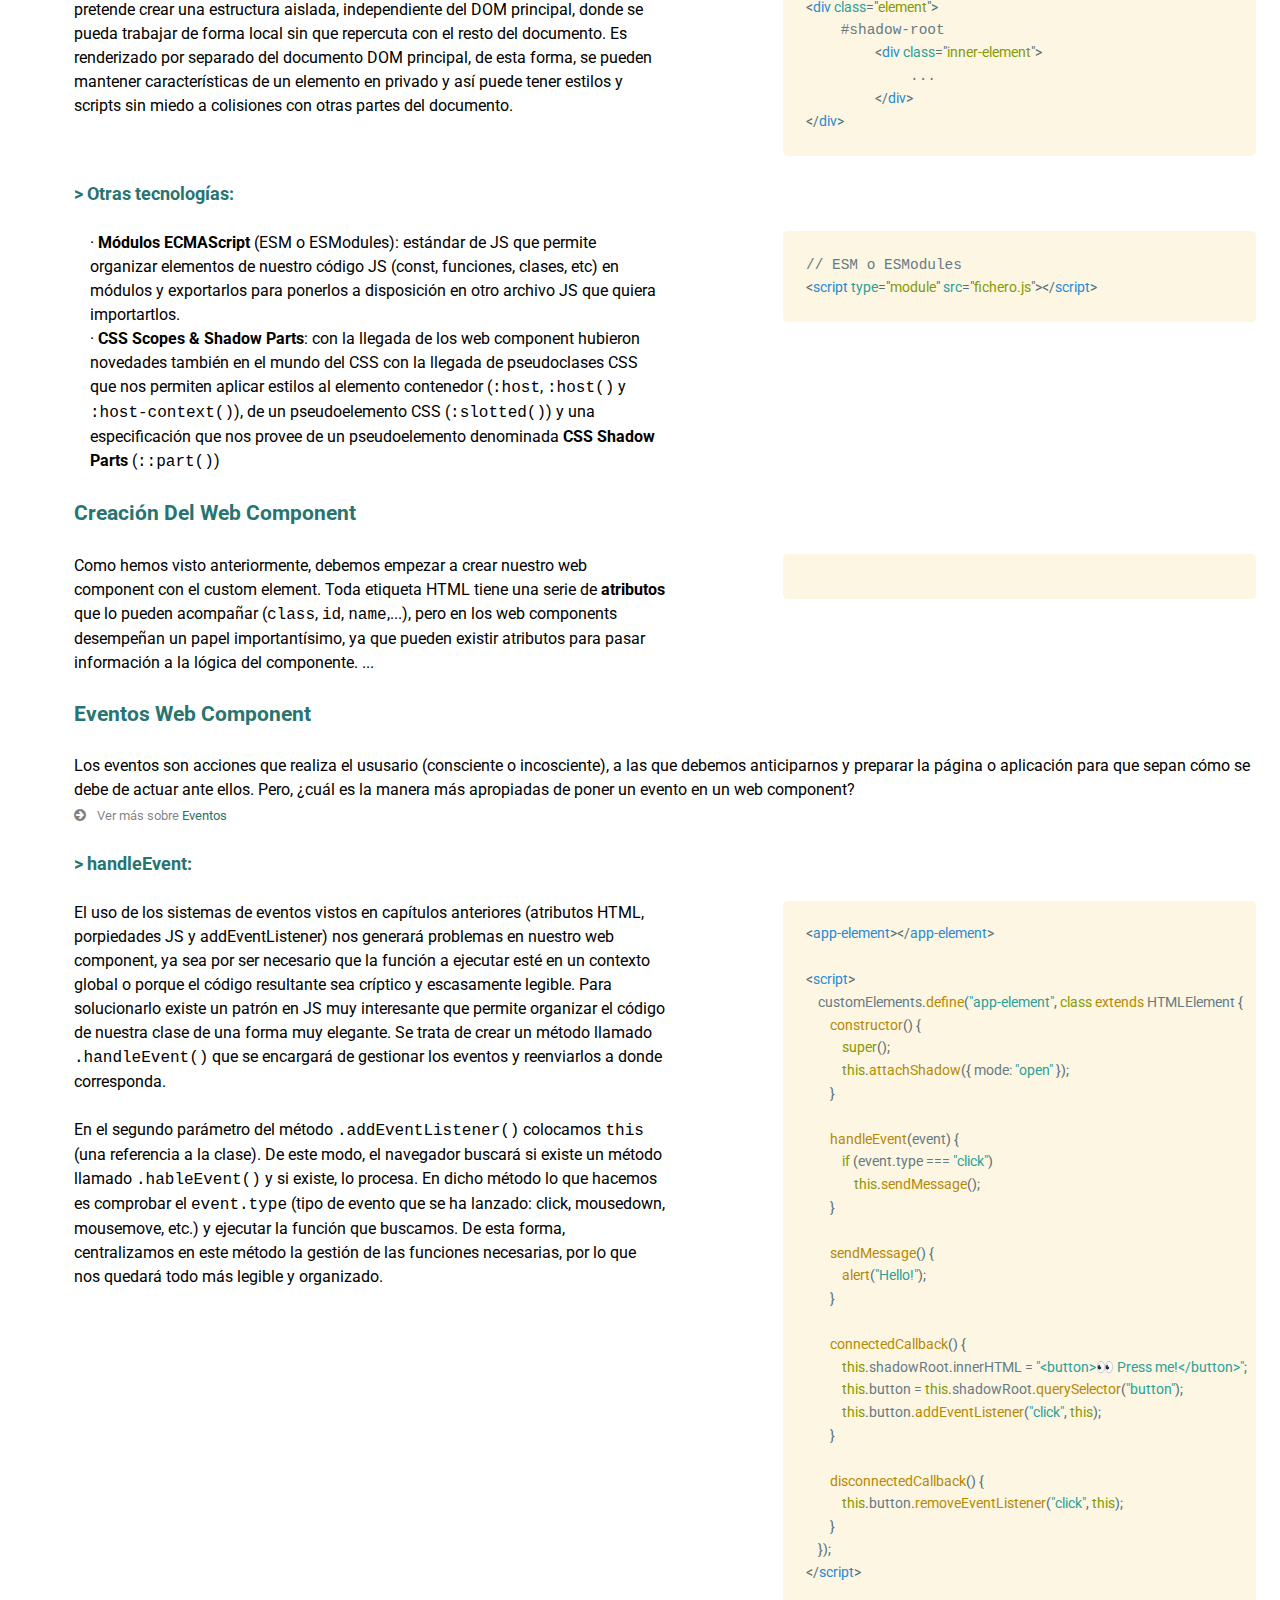
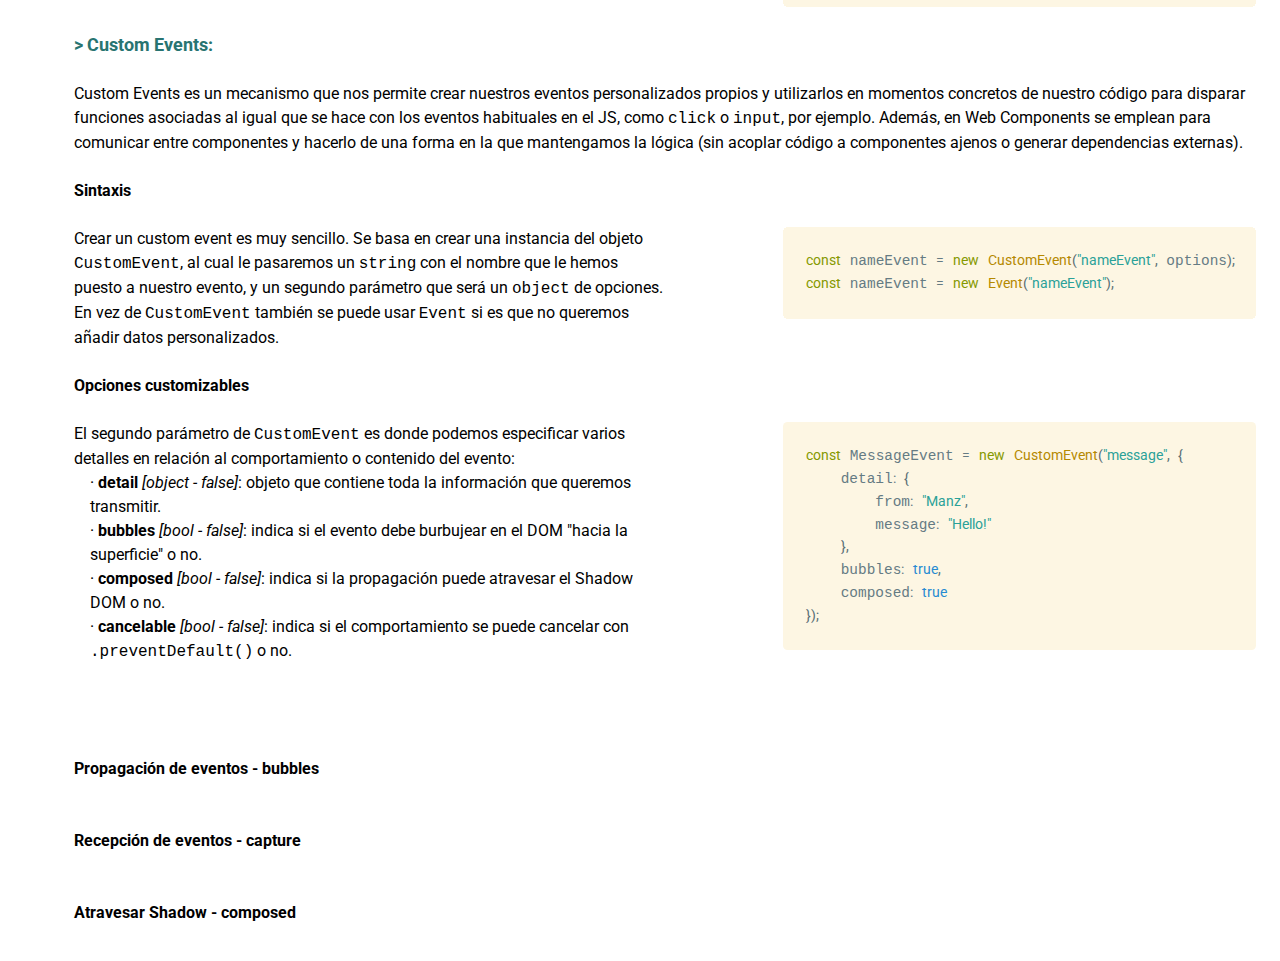
==== commit a62130ff: "add call vs apply vs bind" ====
--- a/staff/bruno-diaz/index.html
+++ b/staff/bruno-diaz/index.html
@@ -142,6 +142,95 @@
             </code></pre>
         </div>
 
+        <h3 id="function__C">Call - Apply - Bind</h3>
+        <div class="contain__block">
+            <div>
+                <h6>Las funciones son instancias de Object</h6>
+                En JS, salvo los primitivos, null y undefined, todo son objetos que poseen métodos y propiedades. Esto quiere decir que las funciones son instancias de la clase Function y que esta, a su vez, es una instancia de la clase Object. Por lo tanto, una función es un objeto con propiedades y métodos.
+                <br><br>
+                En este ejemplo podemos apreciar que las funciones tienen una propiedad llamada name que devuelve el nombre del función, en este caso «nuevaFuncion» y un método (los métodos no dejan de ser funciones que declaramos en un objeto para operar con ellos) que nos devuelve en un string todo el código de la función.
+            </div>
+            <pre class="language-javascript"><code>
+var nuevaFuncion = function(arg1, arg2) {
+    console.log("Mis argumentos son " + arg1 + " y " + arg2);
+}
+console.log(nuevaFuncion.name); 
+// nuevaFuncion
+console.log(nuevaFuncion.toString()); 
+// código de la función
+            </code></pre>
+        </div>
+        <div class="contain__block">
+            <div>
+                <h6>This</h6>
+                Los métodos call, apply y bind en Javascript sirven para llamar a una función asignando un valor a ‘this’, aprende como se usan y en que se diferencian.
+                <br><br>
+                Para entender qué hacen antes tenemos que saber qué es ‘this’ y cuándo se incluye. This es una variable que hace referencia al contexto de la función, es la manera de acceder a nuestra propia instancia. Notad que hablamos del contexto de la función, pero a lo que se accede es a la instancia, y además la instancia que usamos para llamar la función, se ve claro con un ejemplo, mira atentamente el código de ejemplo.
+                <br><br>
+                persona.saludar() devuelve «Hola Javi!» pues this.nombre no hace referencia a la variable que está en el interior de la función sino a la instancia desde donde se llama a ‘persona’; si te estás preguntando por qué digo que es una instancia y no un objeto es porque todos los objetos son instancias de Object. otraPersona.saludar() devuelve «Hola Óscar!», porque como acabamos de decir this accede a la instancia que usamos para llamar a la función y en este caso es otraPersona, simplemente mira lo que hay antes del último punto, esa es siempre la instancia que llama. De manera que el método saludar en este segundo caso está declarado en la instancia ‘persona’, pero es llamado desde la instancia ‘otraPersona’ y por eso el this apunta a esta.
+                <br><br>
+                Como antes deciamos call, apply y bind sirven para invocar funciones o métodos especificando el valor que tiene ‘this’.
+            </div>
+            <pre class="language-javascript"><code>
+var persona = {
+    nombre: "Javi",
+    saludar: function() {
+        var nombre = "Julio"
+        console.log("Hola " + this.nombre + "!")
+    }
+}
+persona.saludar() // Hola Javi!
+
+var otraPersona = {
+    nombre: "Óscar",
+    saludar: persona.saludar // referencia al método de persona
+}
+
+otraPersona.saludar() // Hola Óscar!
+            </code></pre>
+        </div>
+        <div class="contain__block">
+            <div>
+                <h6>Call()</h6>
+                El método call() llama a una función con un valor dado this y con argumentos provistos individualmente. Permite que una función/método que pertenece a un objeto, sea asignada y llamada por otro objeto diferente, asignándole un nuevo valor de this. De este modo, puedes escribir un método una vez y heredarlo otro objeto, sin tener que reescribir el método en el nuevo objeto.
+                <h6>Apply()</h6>
+                El método apply() invoca una determinada función asignando explícitamente el objeto this y un array (o similar) como parámetros para dicha función. Aunque la sintaxis de esta función es casi idéntica a call(), la diferencia fundamental es que call() acepta una lista de argumentos, mientras que apply() acepta un simple array con los argumentos.
+                <h6>Bind()</h6>
+                La función bind() crea una nueva función (función ligada con el mismo cuerpo) que será llamada (la función objetivo de la función ligada) con la referencia this asociada al primer argumento de bind(), el cual no podrá ser sobreescrito. También acepta parámetros predeterminados que antecederán al resto de los parámetros específicos cuando la función objetivo sea llamada. Una función ligada también puede ser construída utilizando el operador new: al hacerlo, actuará como si en su lugar hubiera sido construída la función objetivo.
+                <br><br>
+                El método bind() crea una nueva función, que cuando es llamada, asigna a su operador this el valor entregado, con una secuencia de argumentos dados precediendo a cualquiera entregados cuando la función es llamada. El valor de this es ignorado cuando la función es llamada con el operador new.
+            </div>
+            <pre class="language-javascript"><code>
+// Objetos de partida
+var persona = {
+    nombre: "Arturo",
+    saludar: function(saludo, dia) {
+        var nombre = "Bruno";
+        console.log(saludo + this.nombre + ", feliz " + dia + "!");
+    }
+}
+var otraPersona = {
+    nombre: "Carlos",
+}
+
+// Método CALL()
+persona.saludar.call(otraPersona, "Buenos días ", "lunes")
+// Buenos días Carlos, feliz lunes!
+
+// Método APPLY()
+persona.saludar.apply(otraPersona, ["Hola ", "martes"])
+// Hola Carlos, feliz martes!
+
+// Método BIND()
+var copia = persona.saludar.bind(otraPersona, "Hi ", "miércoles")
+copia()
+// Hi Carlos, feliz miércoles!
+otraPersona.nombre = "David"
+copia()
+// Hi David, feliz miércoles!
+            </code></pre>
+        </div><a href="http://www.oscarlijo.com/blog/call-apply-y-bind-en-javascript/#about" target="_blank">Más info</a>
+
         <h1 id="function__A">Scope</h1>
         <div class="contain__block">
             <div>
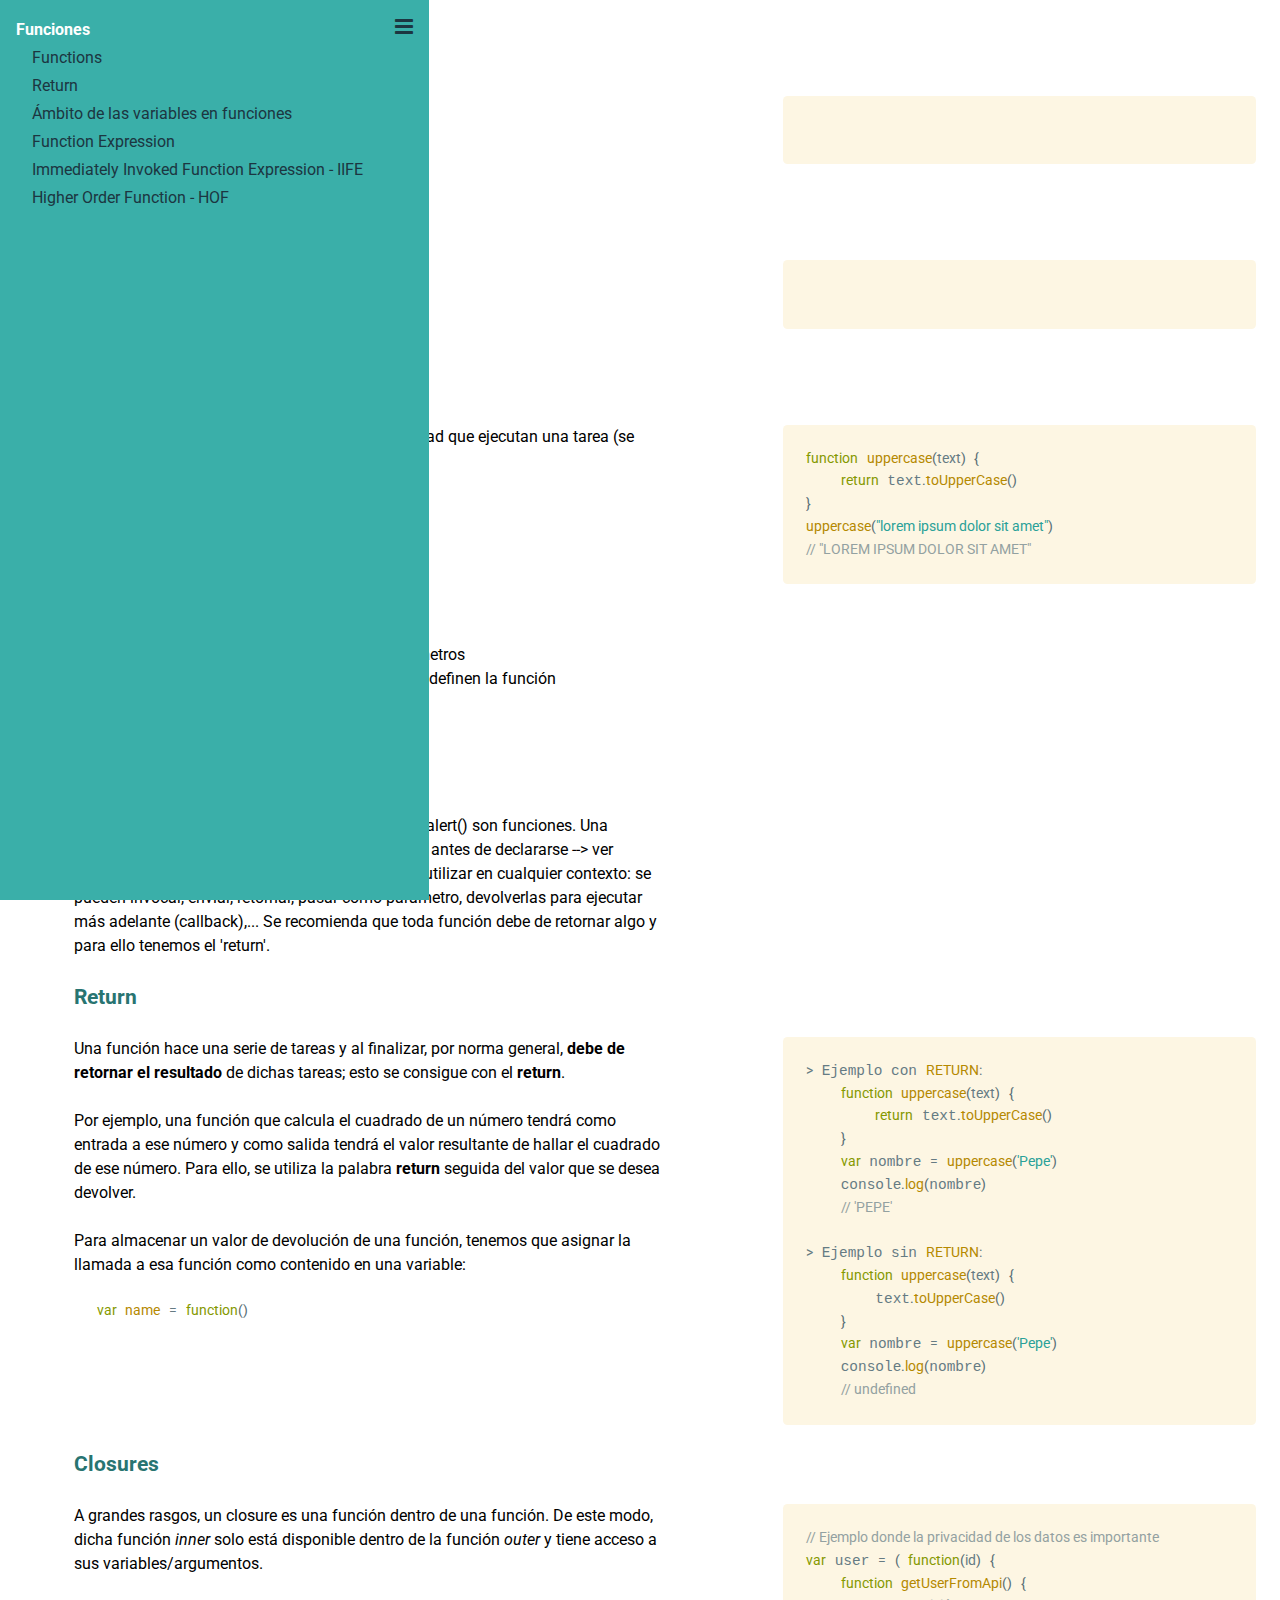
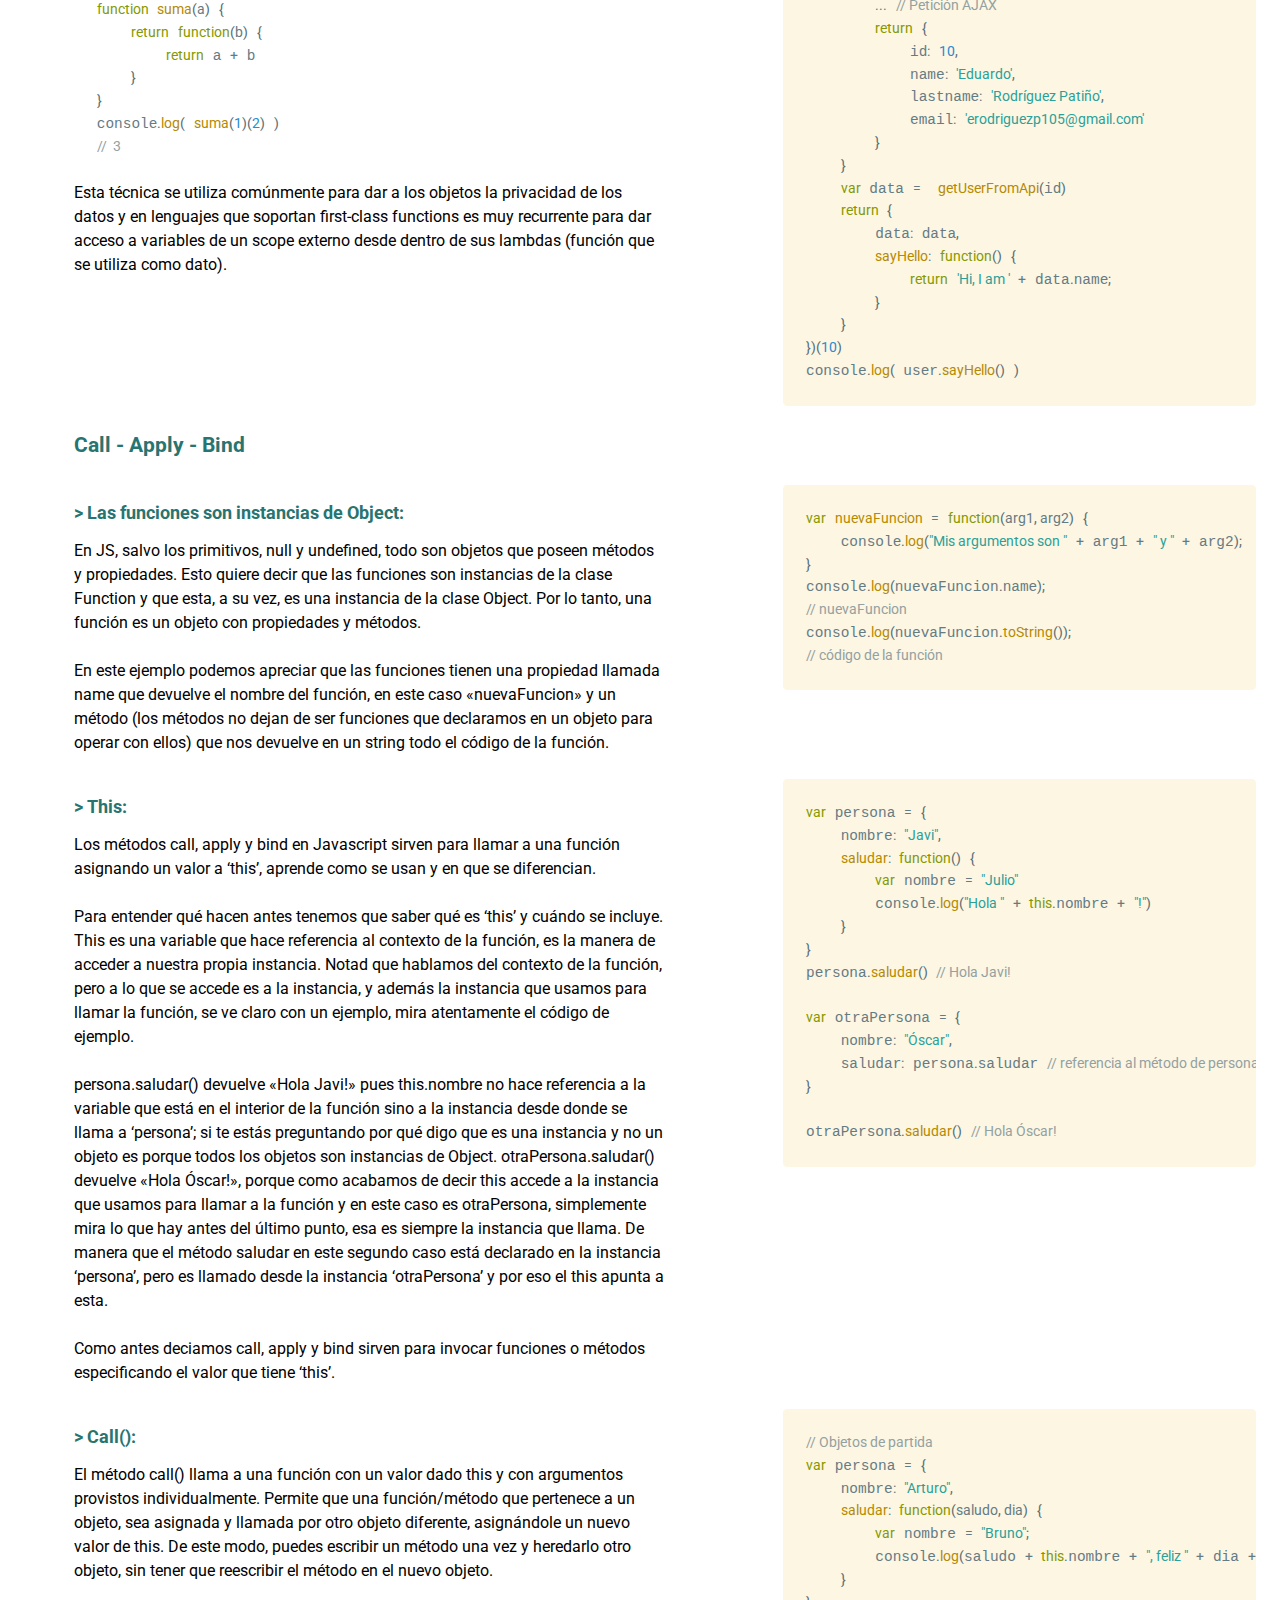
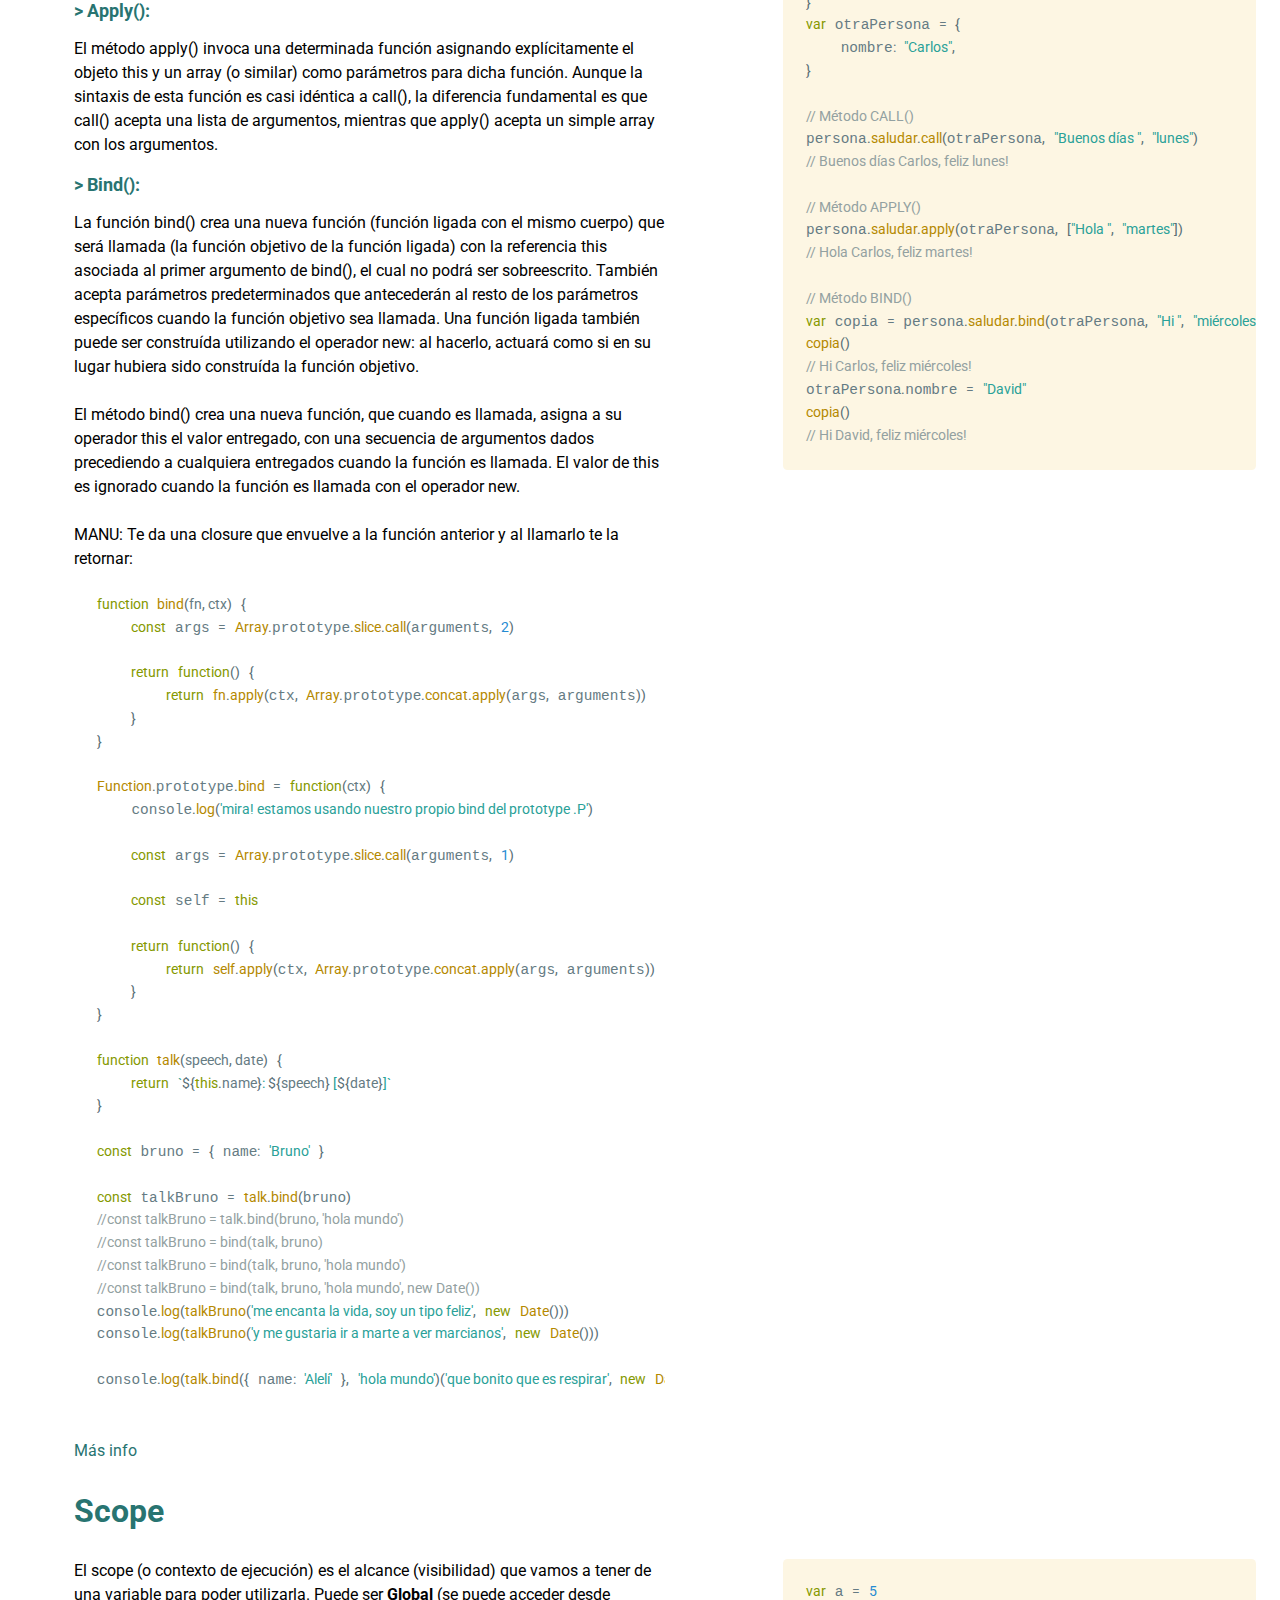
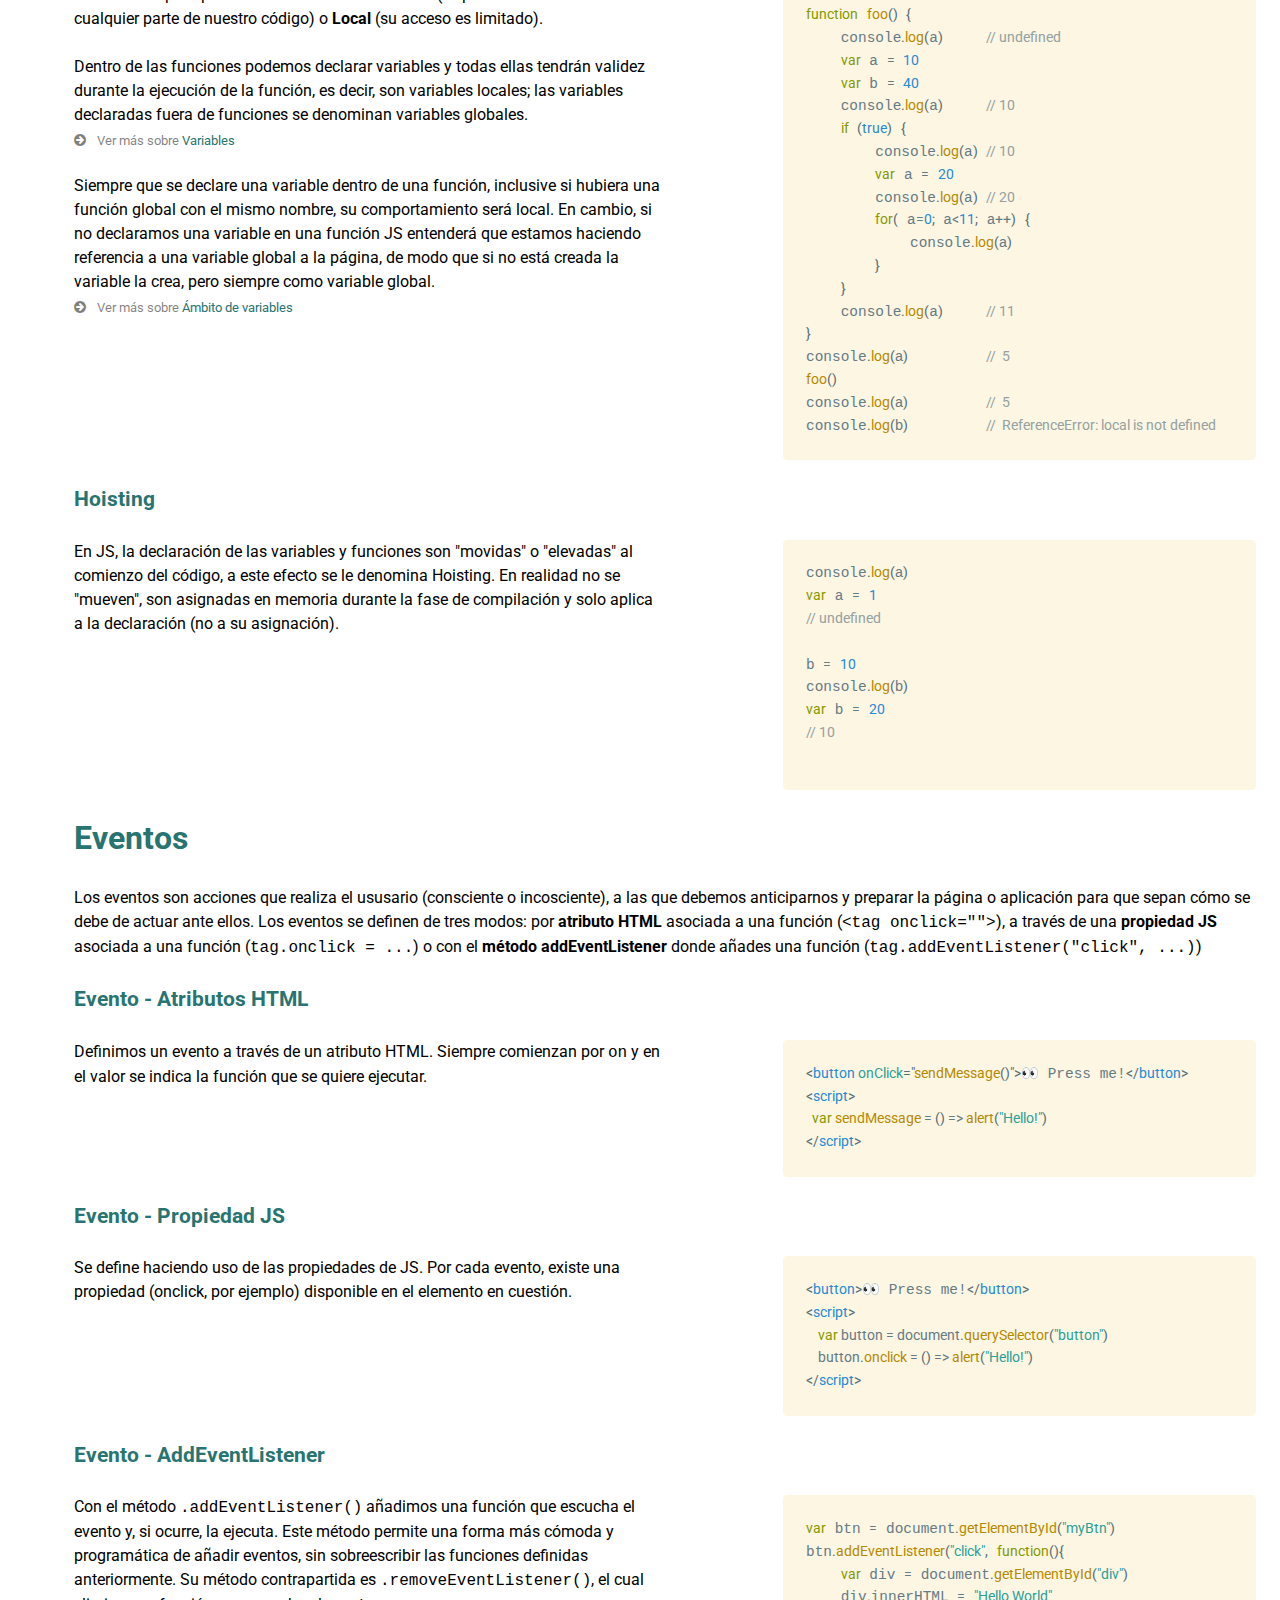
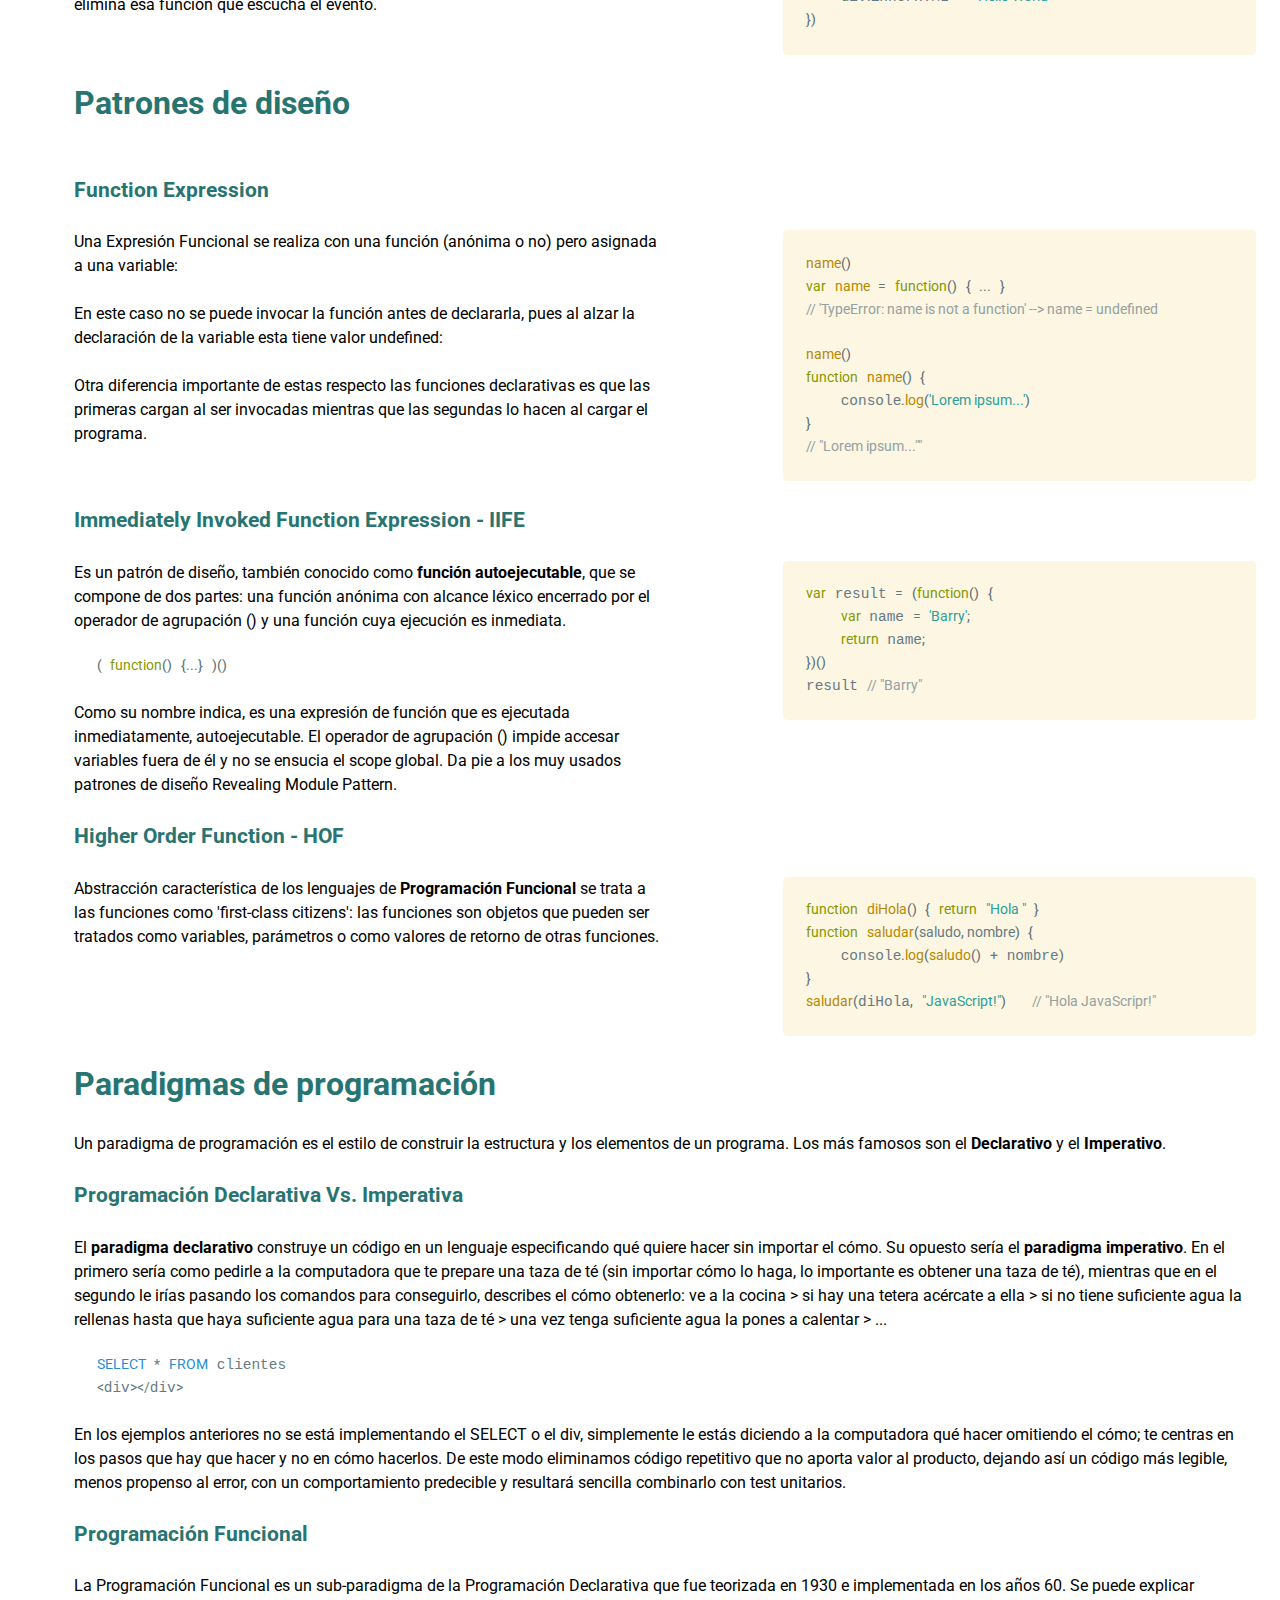
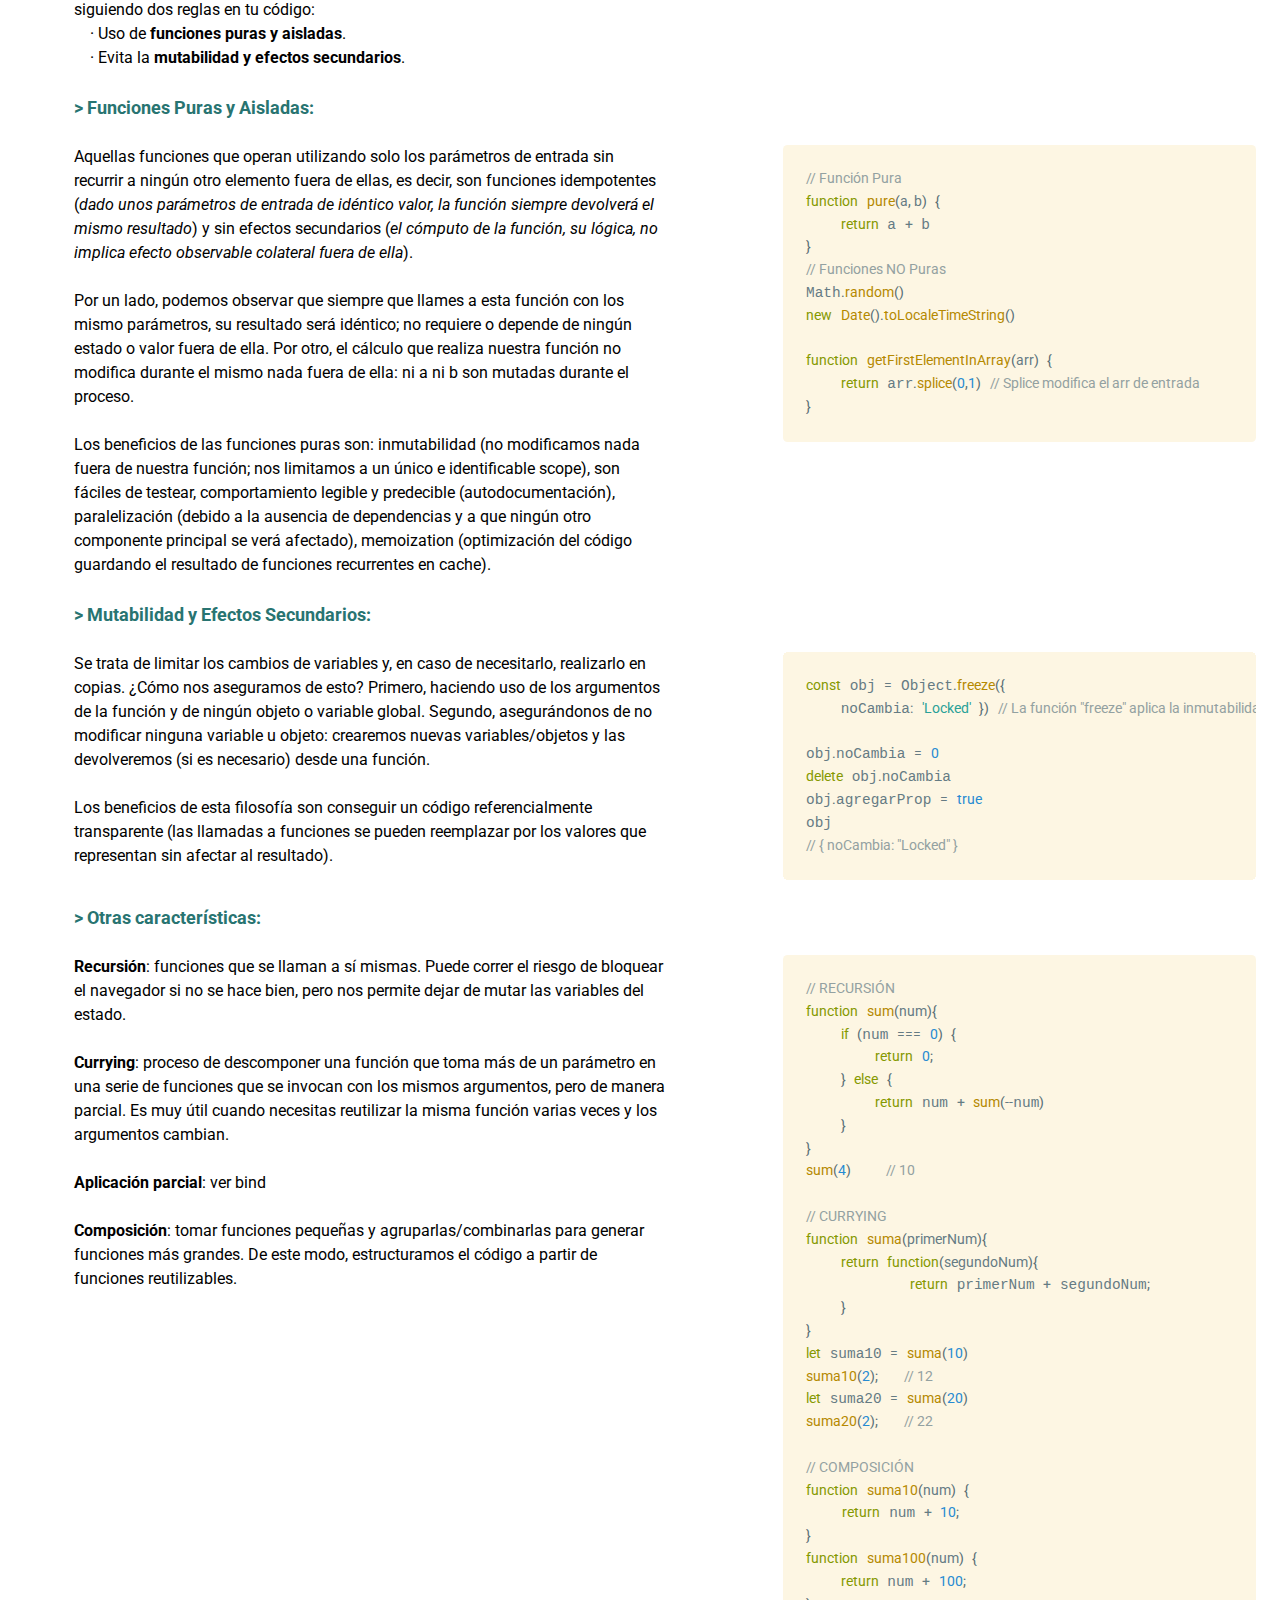
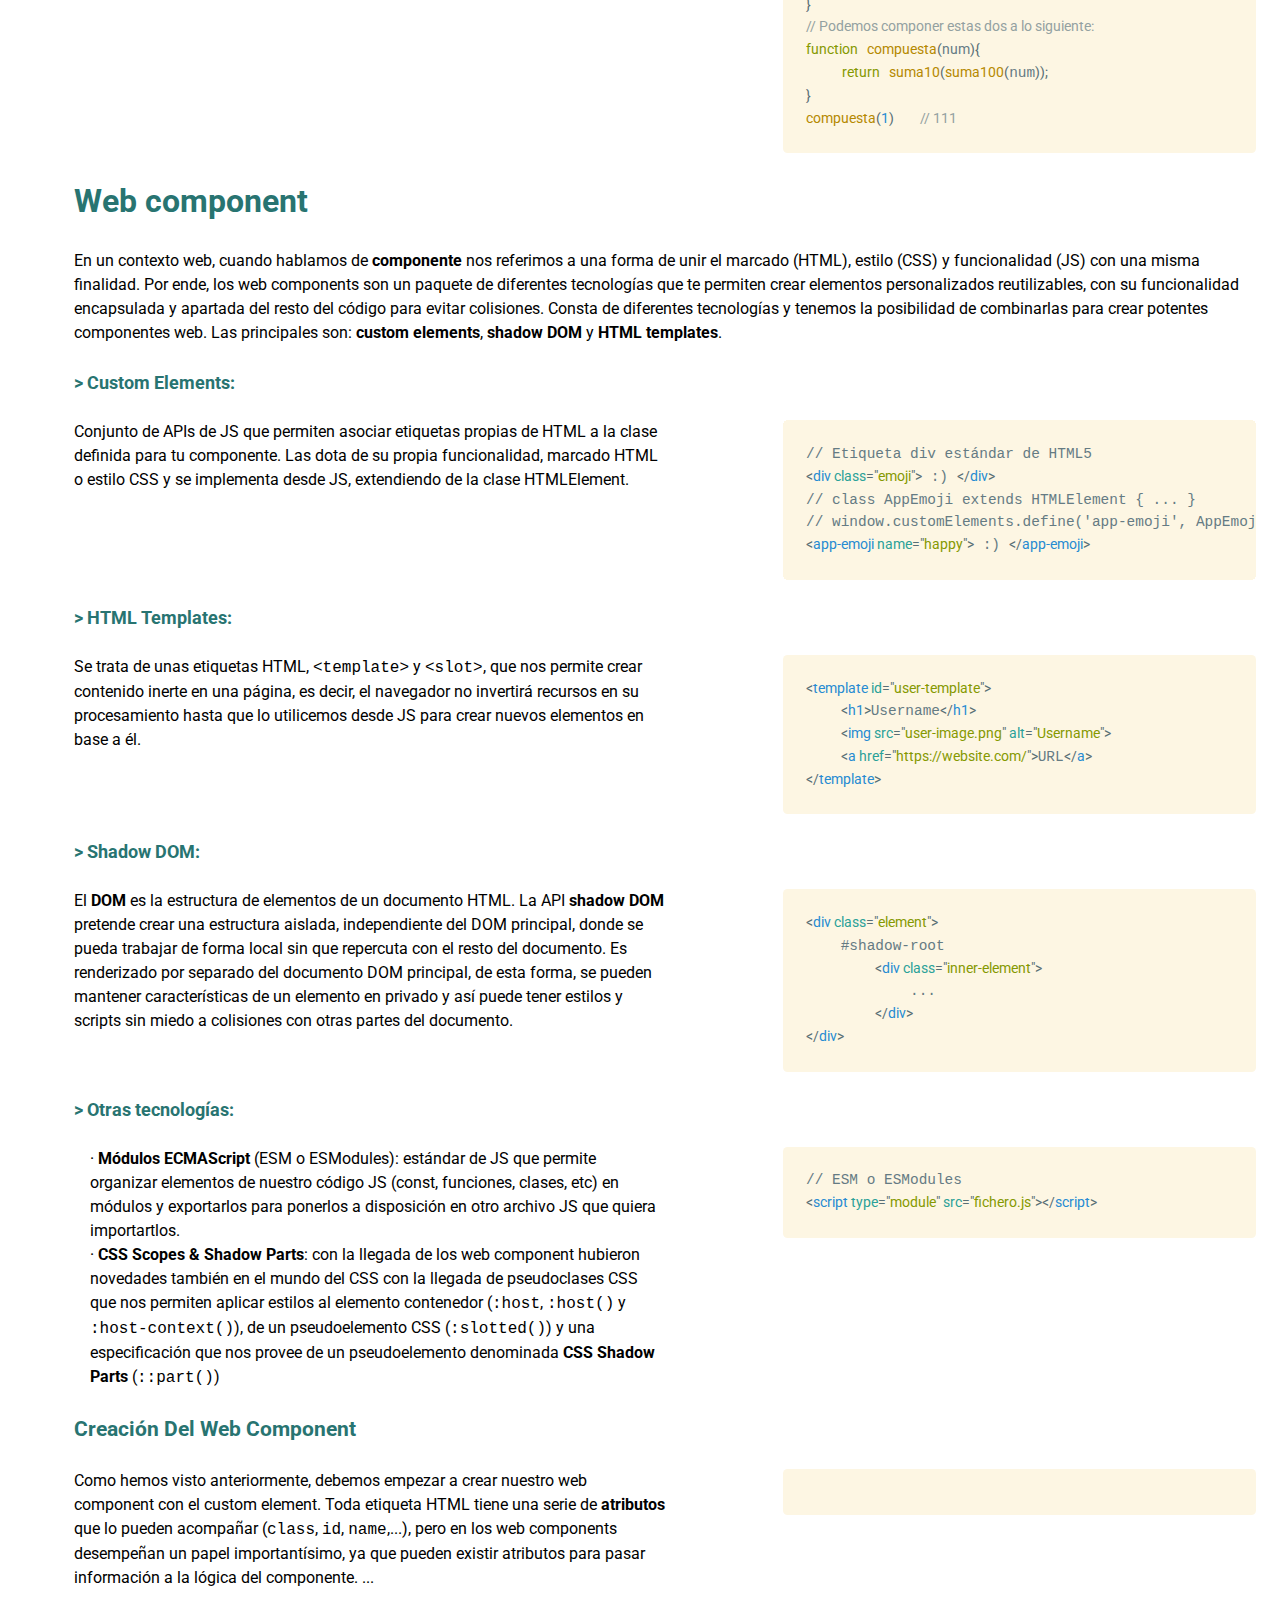
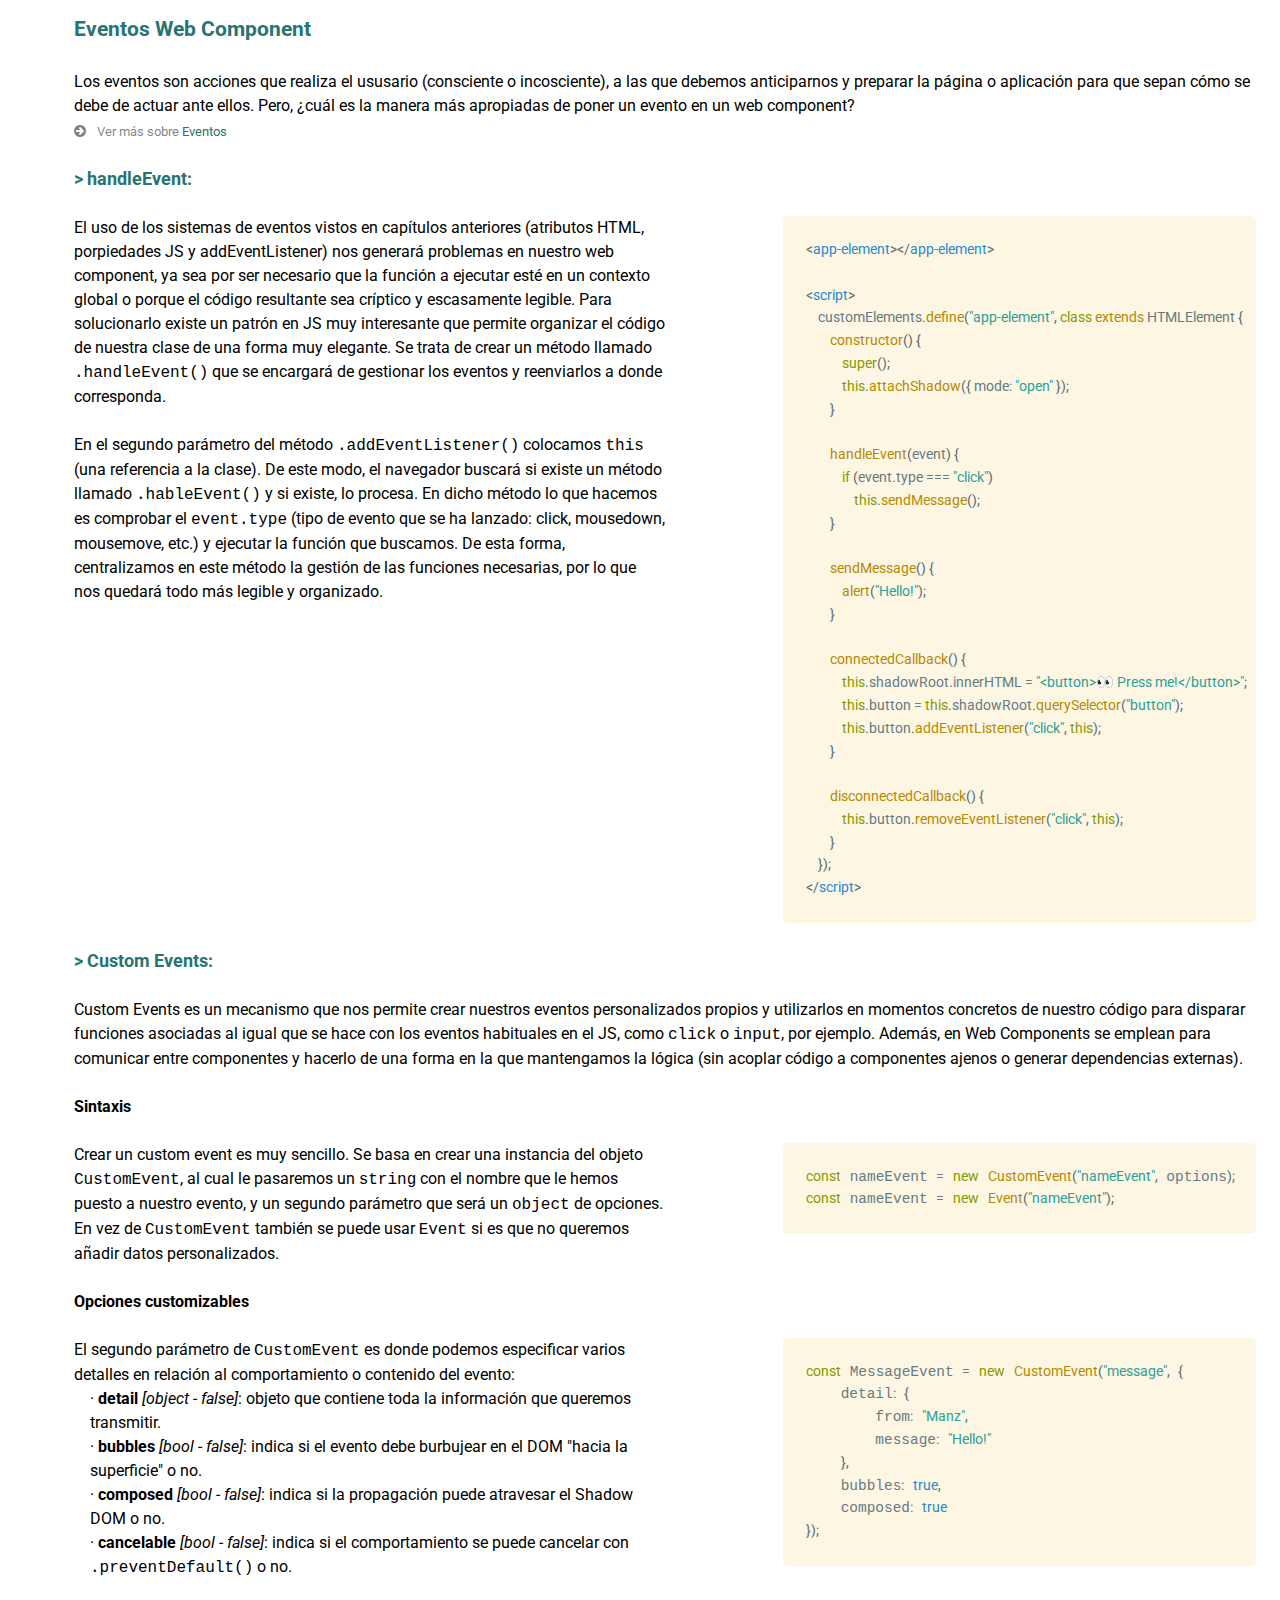
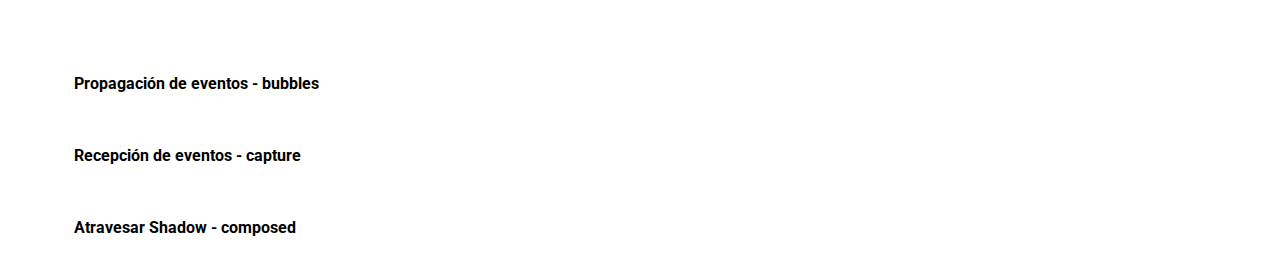
==== commit bb65a894: "add call vs apply vs bind MANU review" ====
--- a/staff/bruno-diaz/index.html
+++ b/staff/bruno-diaz/index.html
@@ -199,6 +199,46 @@
                 La función bind() crea una nueva función (función ligada con el mismo cuerpo) que será llamada (la función objetivo de la función ligada) con la referencia this asociada al primer argumento de bind(), el cual no podrá ser sobreescrito. También acepta parámetros predeterminados que antecederán al resto de los parámetros específicos cuando la función objetivo sea llamada. Una función ligada también puede ser construída utilizando el operador new: al hacerlo, actuará como si en su lugar hubiera sido construída la función objetivo.
                 <br><br>
                 El método bind() crea una nueva función, que cuando es llamada, asigna a su operador this el valor entregado, con una secuencia de argumentos dados precediendo a cualquiera entregados cuando la función es llamada. El valor de this es ignorado cuando la función es llamada con el operador new.
+                <br><br>
+                MANU: Te da una closure que envuelve a la función anterior y al llamarlo te la retornar:
+                <pre class="language-javascript"><code>
+function bind(fn, ctx) {
+    const args = Array.prototype.slice.call(arguments, 2)
+
+    return function() {
+        return fn.apply(ctx, Array.prototype.concat.apply(args, arguments))
+    }
+}
+
+Function.prototype.bind = function(ctx) {
+    console.log('mira! estamos usando nuestro propio bind del prototype .P')
+
+    const args = Array.prototype.slice.call(arguments, 1)
+
+    const self = this
+
+    return function() {
+        return self.apply(ctx, Array.prototype.concat.apply(args, arguments))
+    }
+}
+
+function talk(speech, date) {
+    return `${this.name}: ${speech} [${date}]`
+}
+
+const bruno = { name: 'Bruno' }
+
+const talkBruno = talk.bind(bruno)
+//const talkBruno = talk.bind(bruno, 'hola mundo')
+//const talkBruno = bind(talk, bruno)
+//const talkBruno = bind(talk, bruno, 'hola mundo')
+//const talkBruno = bind(talk, bruno, 'hola mundo', new Date())
+console.log(talkBruno('me encanta la vida, soy un tipo feliz', new Date()))
+console.log(talkBruno('y me gustaria ir a marte a ver marcianos', new Date()))
+
+console.log(talk.bind({ name: 'Alelí' }, 'hola mundo')('que bonito que es respirar', new Date()))
+                </code></pre>
+
             </div>
             <pre class="language-javascript"><code>
 // Objetos de partida
